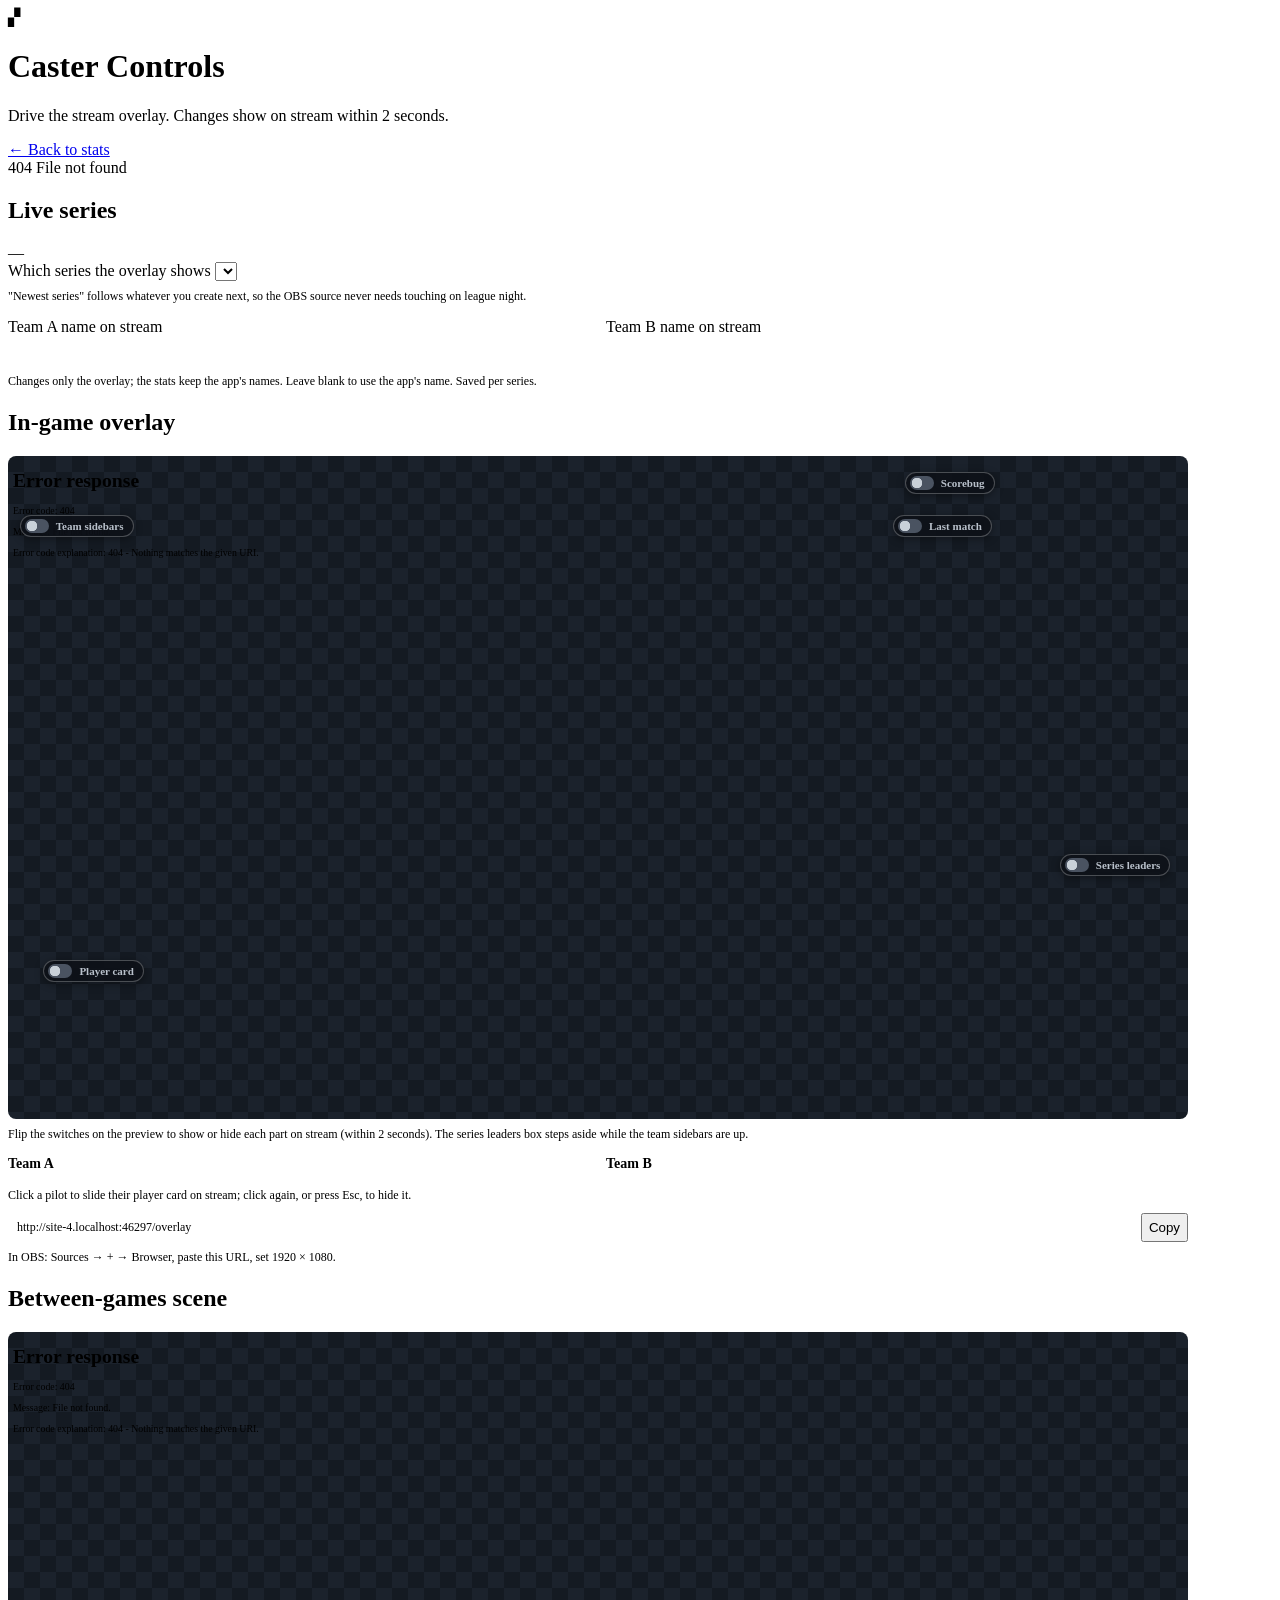
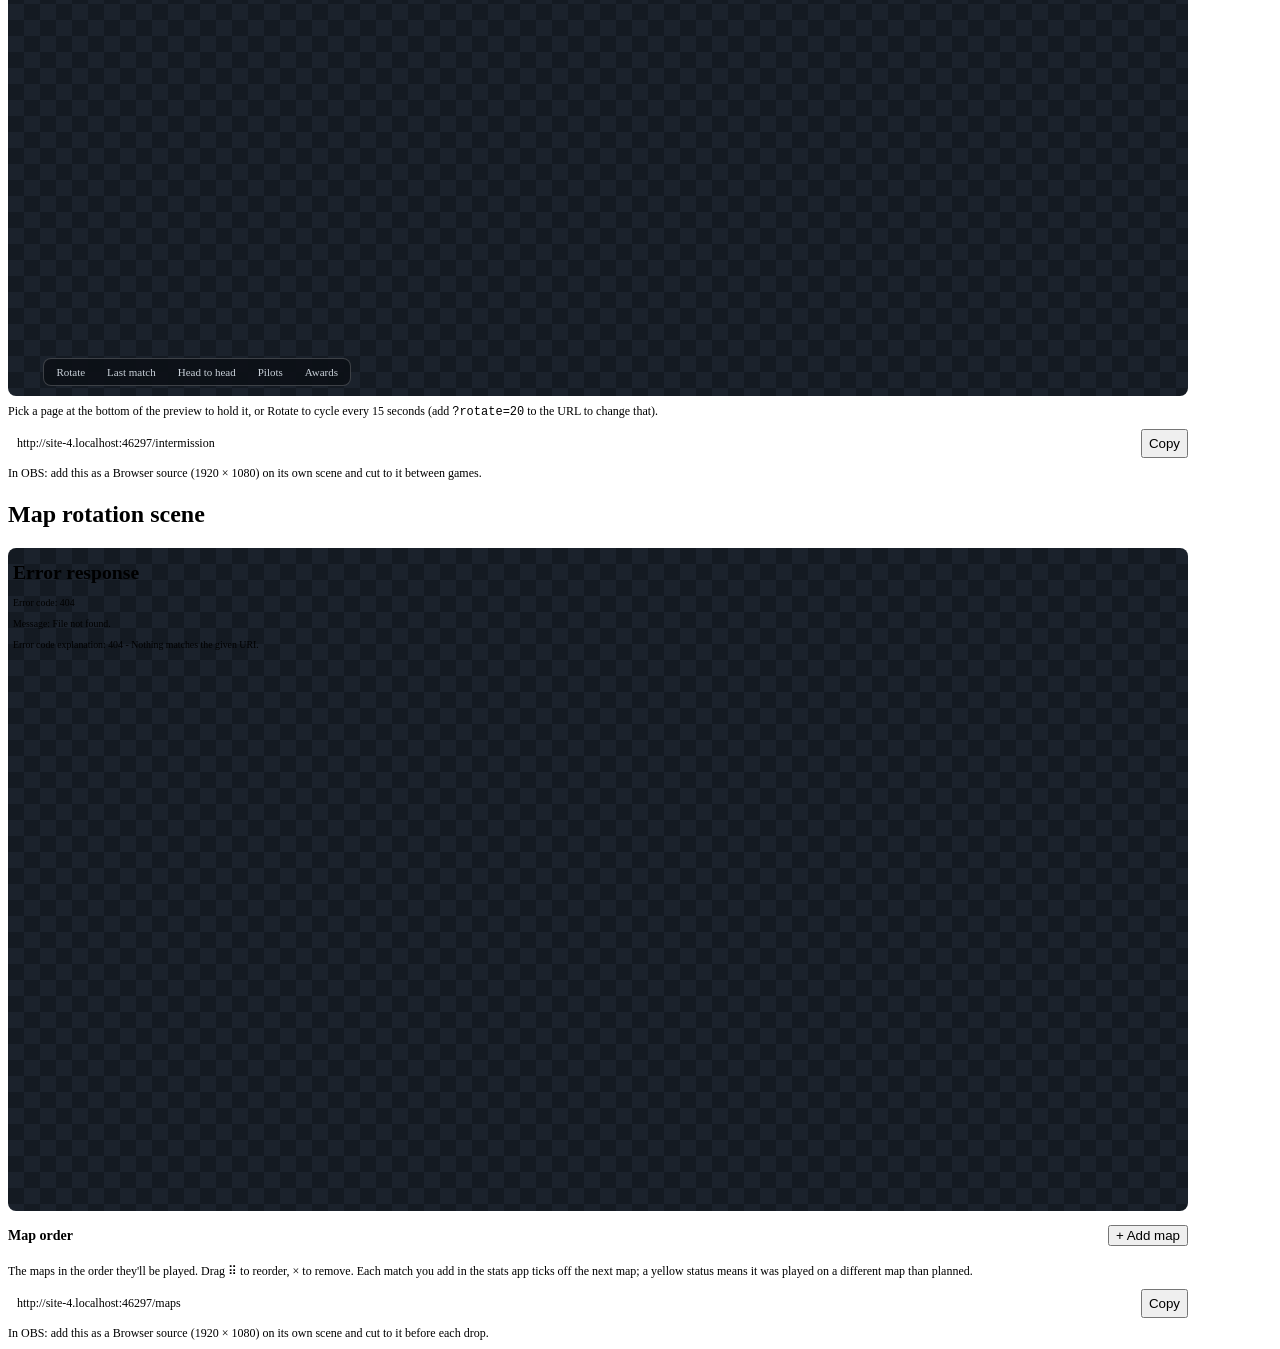
==== web/caster.html @ f067aa06 "Map rotation as its own OBS scene (/maps) with a third caster preview The map order moves off the be" ====
<!doctype html>
<html lang="en">
<head>
  <meta charset="utf-8">
  <meta name="viewport" content="width=device-width, initial-scale=1">
  <title>Caster Controls · MWO Match Stats</title>
  <link rel="stylesheet" href="/static/style.css">
  <style>
    .caster main { max-width: 1180px; }
    .cast-grid { display: grid; grid-template-columns: 1fr 1fr; gap: 16px; }
    .spot-team h3 { margin: 0 0 8px; font-size: 14px; }
    .spot-team[data-team="A"] h3 { color: var(--team-a); }
    .spot-team[data-team="B"] h3 { color: var(--team-b); }
    .spot-list { display: flex; flex-wrap: wrap; gap: 6px; }
    .spot-btn.active { outline: 2px solid var(--text); background: var(--panel); }
    .spot-team[data-team="A"] .spot-btn.active { outline-color: var(--team-a); }
    .spot-team[data-team="B"] .spot-btn.active { outline-color: var(--team-b); }
    .url-box { display: flex; gap: 8px; margin-top: 10px; }
    .url-box input { flex: 1; font-family: var(--mono); font-size: 12px; padding: 7px 9px; }
    /* Switches that sit on the scene previews, next to the part they control. */
    .ps {
      position: absolute; z-index: 2; display: inline-flex; align-items: center; gap: 7px;
      font: inherit; font-size: 11px; font-weight: 600; color: #fff; cursor: pointer; white-space: nowrap;
      padding: 3px 9px 3px 4px; border-radius: 999px; border: 1px solid rgba(255,255,255,.25);
      background: rgba(13,17,23,.88); box-shadow: 0 2px 8px rgba(0,0,0,.4);
    }
    .ps::before {
      content: ""; width: 24px; height: 14px; border-radius: 999px; flex: none;
      background: #4a5361 radial-gradient(circle at 7px 7px, #c9d1d9 5px, transparent 5.5px);
      transition: background .15s;
    }
    .ps.on { border-color: var(--ok); }
    .ps.on::before { background: var(--ok) radial-gradient(circle at 17px 7px, #fff 5px, transparent 5.5px); }
    .ps:not(.on) { color: #b9c1cb; }
    .ps-pages {
      position: absolute; z-index: 2; left: 3%; bottom: 1.5%; display: flex; gap: 4px;
      padding: 3px; border-radius: 8px; background: rgba(13,17,23,.92); border: 1px solid rgba(255,255,255,.2);
    }
    .ps-page { font: inherit; font-size: 11px; color: #c9d1d9; background: none; border: 0; border-radius: 5px; padding: 4px 9px; cursor: pointer; }
    .ps-page:hover { background: rgba(255,255,255,.08); }
    .ps-page.active { background: var(--team-a); color: #1a1205; font-weight: 700; }
    .panel-subhead { display: flex; align-items: center; justify-content: space-between; margin: 18px 0 10px; }
    .panel-subhead h3 { margin: 0; font-size: 14px; }
    .preview {
      position: relative; width: 100%; aspect-ratio: 16 / 9; overflow: hidden; border-radius: 8px;
      border: 1px solid var(--border);
      background: repeating-conic-gradient(#1b222c 0 25%, #141a22 0 50%) 0 0 / 32px 32px;
    }
    .preview iframe { position: absolute; top: 0; left: 0; width: 1920px; height: 1080px; border: 0; transform-origin: 0 0; }
    .name-input { width: 100%; box-sizing: border-box; padding: 7px 9px; }
    .name-input, .url-box input {
      font: inherit; font-size: 13px; color: var(--text);
      background: var(--panel-2); border: 1px solid var(--border); border-radius: 6px;
    }
    .url-box input { font-family: var(--mono); font-size: 12px; }
    .map-list { list-style: none; margin: 0 0 4px; padding: 0; display: grid; gap: 6px; }
    .map-row {
      display: grid; grid-template-columns: 28px 30px 1fr 160px 230px 36px; align-items: center; gap: 10px;
      padding: 6px 8px; background: var(--panel-2); border: 1px solid var(--border); border-radius: 6px;
    }
    .map-row.dragging { opacity: .4; }
    .map-row.drop-before { box-shadow: 0 -3px 0 var(--team-a); }
    .map-row.drop-after { box-shadow: 0 3px 0 var(--team-a); }
    .map-row .grip { cursor: grab; color: var(--muted); font-size: 18px; text-align: center; user-select: none; }
    .map-row .idx { color: var(--muted); font-family: var(--mono); font-size: 12px; text-align: right; }
    .map-row input, .map-row select {
      font: inherit; font-size: 13px; color: var(--text); background: var(--panel);
      border: 1px solid var(--border); border-radius: 6px; padding: 6px 8px; width: 100%; min-width: 0; box-sizing: border-box;
    }
    .map-row .status { font-size: 12px; color: var(--muted); }
    .map-row .status.done { color: var(--ok); }
    .map-row .status.off { color: var(--warn); }
    .map-row .status.next { color: var(--text); font-weight: 600; }
    .map-row .remove { background: none; border: 0; color: var(--muted); font-size: 18px; cursor: pointer; border-radius: 6px; }
    .map-row .remove:hover { color: var(--danger); background: rgba(248,81,73,.12); }
    .map-empty { color: var(--muted); font-size: 13px; padding: 6px 0; }
    .hint { font-size: 12px; color: var(--muted); margin: 8px 0 0; }
    @media (max-width: 800px) { .cast-grid { grid-template-columns: 1fr; } }
  </style>
</head>
<body class="caster">

<div class="app-header">
  <header class="topbar">
    <div class="brand">
      <span class="brand-mark">▞</span>
      <div>
        <h1>Caster Controls</h1>
        <p class="sub">Drive the stream overlay. Changes show on stream within 2 seconds.</p>
      </div>
    </div>
    <div class="topbar-right">
      <a class="btn btn-ghost" href="/">← Back to stats</a>
    </div>
  </header>
</div>

<div id="banner" class="banner" hidden></div>

<main>
  <section class="panel">
    <div class="panel-head"><h2>Live series</h2><span id="live-pill" class="pill">—</span></div>
    <div class="panel-body">
      <label class="field-label" for="series-select">Which series the overlay shows</label>
      <select id="series-select"></select>
      <p class="hint">"Newest series" follows whatever you create next, so the OBS source never needs touching on league night.</p>
      <div class="cast-grid" style="margin-top:14px">
        <div><label class="field-label" for="name-a">Team A name on stream</label><input id="name-a" class="name-input" data-team="A"></div>
        <div><label class="field-label" for="name-b">Team B name on stream</label><input id="name-b" class="name-input" data-team="B"></div>
      </div>
      <p class="hint">Changes only the overlay; the stats keep the app's names. Leave blank to use the app's name. Saved per series.</p>
    </div>
  </section>

  <section class="panel">
    <div class="panel-head"><h2>In-game overlay</h2></div>
    <div class="panel-body">
      <div class="preview" id="preview">
        <iframe id="preview-frame" title="Overlay preview"></iframe>
        <button class="ps" data-el="score" style="left:76%;top:2.5%">Scorebug</button>
        <button class="ps" data-el="last" style="left:75%;top:9%">Last match</button>
        <button class="ps" data-el="sidebars" style="left:1%;top:9%">Team sidebars</button>
        <button class="ps" data-el="leaders" style="right:1.5%;top:60%">Series leaders</button>
        <button class="ps" id="ps-spot" style="left:3%;top:76%">Player card</button>
      </div>
      <p class="hint">Flip the switches on the preview to show or hide each part on stream (within 2 seconds). The series leaders box steps aside while the team sidebars are up.</p>

      <div class="cast-grid" style="margin-top:14px">
        <div class="spot-team" data-team="A"><h3 id="spot-name-a">Team A</h3><div class="spot-list" id="spot-list-a"></div></div>
        <div class="spot-team" data-team="B"><h3 id="spot-name-b">Team B</h3><div class="spot-list" id="spot-list-b"></div></div>
      </div>
      <p class="hint">Click a pilot to slide their player card on stream; click again, or press Esc, to hide it.</p>

      <div class="url-box">
        <input id="overlay-url" readonly>
        <button id="copy-url" class="btn btn-primary">Copy</button>
      </div>
      <p class="hint">In OBS: Sources → + → Browser, paste this URL, set 1920 × 1080.</p>
    </div>
  </section>

  <section class="panel">
    <div class="panel-head"><h2>Between-games scene</h2></div>
    <div class="panel-body">
      <div class="preview" id="inter-preview">
        <iframe id="inter-frame" title="Between-games preview"></iframe>
        <div class="ps-pages" id="page-btns">
          <button class="ps-page" data-page="">Rotate</button>
          <button class="ps-page" data-page="recap">Last match</button>
          <button class="ps-page" data-page="teams">Head to head</button>
          <button class="ps-page" data-page="players">Pilots</button>
          <button class="ps-page" data-page="awards">Awards</button>
        </div>
      </div>
      <p class="hint">Pick a page at the bottom of the preview to hold it, or Rotate to cycle every 15 seconds (add <code>?rotate=20</code> to the URL to change that).</p>

      <div class="url-box">
        <input id="inter-url" readonly>
        <button id="copy-inter" class="btn btn-primary">Copy</button>
      </div>
      <p class="hint">In OBS: add this as a Browser source (1920 × 1080) on its own scene and cut to it between games.</p>
    </div>
  </section>

  <section class="panel">
    <div class="panel-head"><h2>Map rotation scene</h2></div>
    <div class="panel-body">
      <div class="preview" id="maps-preview">
        <iframe id="maps-frame" title="Map rotation preview"></iframe>
      </div>
      <div class="panel-subhead" style="margin-top:14px">
        <h3>Map order</h3>
        <button id="add-map" class="btn">+ Add map</button>
      </div>
      <ol class="map-list" id="map-list"></ol>
      <datalist id="map-choices"></datalist>
      <p class="hint">The maps in the order they'll be played. Drag ⠿ to reorder, × to remove. Each match you add in the stats app ticks off the next map; a yellow status means it was played on a different map than planned.</p>

      <div class="url-box">
        <input id="maps-url" readonly>
        <button id="copy-maps" class="btn btn-primary">Copy</button>
      </div>
      <p class="hint">In OBS: add this as a Browser source (1920 × 1080) on its own scene and cut to it before each drop.</p>
    </div>
  </section>
</main>

<script>
(function () {
  'use strict';

  const $ = (id) => document.getElementById(id);
  let snap = null;

  async function api(path, options = {}) {
    const response = await fetch(path, { headers: { 'Content-Type': 'application/json' }, ...options });
    const body = await response.json().catch(() => ({}));
    if (!response.ok) throw new Error(body.detail || `${response.status} ${response.statusText}`);
    return body;
  }

  function banner(message) {
    const node = $('banner');
    node.hidden = !message;
    node.className = 'banner error';
    node.textContent = message || '';
  }

  async function update(changes) {
    try {
      snap = await api('/api/overlay', { method: 'PUT', body: JSON.stringify(changes) });
      banner('');
      render();
    } catch (err) { banner(err.message); }
  }

  /* ---------------------------------------------------------- map order */

  // `plan` is the caster's working copy; it only syncs from the server when the
  // list isn't being edited, so a poll never clobbers a half-typed map name.
  let plan = [];
  let planSeries = null;
  let saveTimer = null;
  let dragFrom = null;

  function planEditing() {
    return dragFrom !== null || saveTimer !== null || $('map-list').contains(document.activeElement);
  }

  function savePlan(delay = 0) {
    clearTimeout(saveTimer);
    saveTimer = setTimeout(async () => {
      saveTimer = null;
      await update({ map_plan: plan.filter((p) => p.map.trim()) });
    }, delay);
  }

  function syncPlanFromServer() {
    if (!snap || !snap.series) { plan = []; planSeries = null; renderPlan(); return; }
    const server = (snap.map_plan || []).map((p) => ({ map: p.map, mode: p.mode || '' }));
    const blanks = plan.filter((p) => !p.map.trim()).length;
    const local = plan.filter((p) => p.map.trim());
    if (planSeries !== snap.series.id || JSON.stringify(server) !== JSON.stringify(local)) {
      plan = server.concat(planSeries === snap.series.id ? Array.from({ length: blanks }, () => ({ map: '', mode: '' })) : []);
      planSeries = snap.series.id;
    }
    renderPlan();
  }

  function statusFor(index) {
    const slot = (snap && snap.map_plan || [])[index];
    if (!slot) return { cls: '', text: '' };
    if (slot.status === 'done') {
      const norm = (v) => (v || '').toLowerCase().replace(/[^a-z0-9]/g, '');
      const off = slot.played_map && norm(slot.played_map) !== norm(slot.map);
      return {
        cls: off ? 'off' : 'done',
        text: `${slot.winner_name ? `✓ ${slot.winner_name}` : '✓ Played'}${off ? ` · played ${slot.played_map}` : ''}`,
      };
    }
    if (slot.status === 'next') return { cls: 'next', text: 'Up next' };
    return { cls: '', text: '' };
  }

  function renderPlan() {
    const list = $('map-list');
    $('add-map').disabled = !(snap && snap.series);
    $('map-choices').replaceChildren(...((snap && snap.map_choices) || []).map((m) => new Option(m)));
    if (!plan.length) {
      list.replaceChildren(Object.assign(document.createElement('li'), {
        className: 'map-empty', textContent: snap && snap.series ? 'No maps yet. Add the first one.' : 'No series yet.',
      }));
      return;
    }
    list.replaceChildren(...plan.map((slot, index) => {
      const row = document.createElement('li');
      row.className = 'map-row';
      row.draggable = true;
      row.dataset.index = index;

      const grip = Object.assign(document.createElement('span'), { className: 'grip', textContent: '⠿', title: 'Drag to reorder' });
      const idx = Object.assign(document.createElement('span'), { className: 'idx', textContent: index + 1 });

      const map = Object.assign(document.createElement('input'), { value: slot.map, placeholder: 'Pick or type a map' });
      map.setAttribute('list', 'map-choices');
      map.oninput = () => { slot.map = map.value; savePlan(600); };
      map.onchange = () => savePlan(0);

      const mode = document.createElement('select');
      mode.append(new Option('Any mode', ''), ...((snap && snap.mode_choices) || []).map((m) => new Option(m, m)));
      mode.value = slot.mode || '';
      mode.onchange = () => { slot.mode = mode.value; savePlan(0); };

      const st = statusFor(index);
      const status = Object.assign(document.createElement('span'), { className: `status ${st.cls}`, textContent: st.text });

      const remove = Object.assign(document.createElement('button'), { className: 'remove', textContent: '×', title: 'Remove' });
      remove.onclick = () => { plan.splice(index, 1); renderPlan(); savePlan(0); };

      for (const el of [map, mode, remove]) {
        // Typing or clicking in a control shouldn't start a row drag.
        el.onmousedown = () => { row.draggable = false; };
        el.onblur = () => { row.draggable = true; };
      }
      map.onkeydown = (e) => { if (e.key === 'Enter') map.blur(); e.stopPropagation(); };

      row.ondragstart = (e) => { dragFrom = index; row.classList.add('dragging'); e.dataTransfer.effectAllowed = 'move'; };
      row.ondragend = () => { dragFrom = null; renderPlan(); };
      row.ondragover = (e) => {
        if (dragFrom === null) return;
        e.preventDefault();
        const after = e.offsetY > row.clientHeight / 2;
        row.classList.toggle('drop-before', !after);
        row.classList.toggle('drop-after', after);
      };
      row.ondragleave = () => row.classList.remove('drop-before', 'drop-after');
      row.ondrop = (e) => {
        e.preventDefault();
        if (dragFrom === null) return;
        let to = index + (e.offsetY > row.clientHeight / 2 ? 1 : 0);
        const [moved] = plan.splice(dragFrom, 1);
        if (dragFrom < to) to -= 1;
        plan.splice(to, 0, moved);
        dragFrom = null;
        renderPlan();
        savePlan(0);
      };

      row.append(grip, idx, map, mode, status, remove);
      return row;
    }));
  }

  $('add-map').onclick = () => {
    plan.push({ map: '', mode: '' });
    renderPlan();
    const inputs = $('map-list').querySelectorAll('input');
    inputs[inputs.length - 1].focus();
  };

  async function loadSeries() {
    const { series } = await api('/api/series');
    const select = $('series-select');
    const options = [new Option('Newest series (auto)', '')];
    for (const s of series.slice().sort((a, b) => b.id - a.id)) {
      options.push(new Option(`${s.name} (${s.match_count} matches)`, String(s.id)));
    }
    select.replaceChildren(...options);
  }

  function isOn(el) {
    return el === 'sidebars' ? Boolean(snap.state.sidebars) : snap.state.elements[el] !== false;
  }

  function render() {
    if (!snap) return;
    if (!planEditing()) syncPlanFromServer();
    $('series-select').value = snap.state.series_id === null ? '' : String(snap.state.series_id);
    for (const btn of document.querySelectorAll('#page-btns .ps-page')) {
      btn.classList.toggle('active', (btn.dataset.page || null) === (snap.state.intermission_page || null));
    }
    for (const chip of document.querySelectorAll('.ps[data-el]')) {
      chip.classList.toggle('on', isOn(chip.dataset.el));
    }
    const spot = $('ps-spot');
    spot.classList.toggle('on', Boolean(snap.state.spotlight));
    spot.textContent = snap.state.spotlight ? `Player card: ${snap.state.spotlight}` : 'Player card: pick a pilot below';
    $('live-pill').textContent = snap.series
      ? `${snap.series.name} · ${snap.teams.A.wins}–${snap.teams.B.wins}` : 'No series yet';

    for (const team of ['A', 'B']) {
      const input = $(`name-${team.toLowerCase()}`);
      input.disabled = !snap.teams;
      if (snap.teams && document.activeElement !== input) {
        input.placeholder = snap.teams[team].app_name;
        input.value = snap.teams[team].overlay_name || '';
      }
      const list = $(`spot-list-${team.toLowerCase()}`);
      $(`spot-name-${team.toLowerCase()}`).textContent = snap.teams ? snap.teams[team].name : `Team ${team}`;
      const names = snap.rosters ? snap.rosters[team] : [];
      list.replaceChildren(...names.map((name) => {
        const btn = document.createElement('button');
        btn.className = `btn spot-btn${snap.state.spotlight === name ? ' active' : ''}`;
        btn.textContent = name;
        btn.onclick = () => update({ spotlight: snap.state.spotlight === name ? null : name });
        return btn;
      }));
      if (!names.length) list.textContent = 'No players yet.';
    }
  }

  // The previews load with a fresh query string so the browser never shows a cached copy of an older page.
  const FRESH = `?v=${Date.now()}`;

  function refreshUrl() {
    const url = `${location.origin}/overlay`;
    $('overlay-url').value = url;
    if (!$('preview-frame').src) $('preview-frame').src = url + FRESH;
  }

  function fitPreview() {
    for (const [box, frame] of [['preview', 'preview-frame'], ['inter-preview', 'inter-frame'], ['maps-preview', 'maps-frame']]) {
      $(frame).style.transform = `scale(${$(box).clientWidth / 1920})`;
    }
  }

  $('series-select').onchange = (e) => update({ series_id: e.target.value ? Number(e.target.value) : null });
  for (const input of document.querySelectorAll('.name-input')) {
    input.onchange = () => update({ team_names: { [input.dataset.team]: input.value } });
    input.onkeydown = (e) => { if (e.key === 'Enter') input.blur(); e.stopPropagation(); };
  }
  for (const chip of document.querySelectorAll('.ps[data-el]')) {
    chip.onclick = () => {
      if (!snap) return;
      const el = chip.dataset.el, next = !isOn(el);
      update(el === 'sidebars' ? { sidebars: next } : { elements: { [el]: next } });
    };
  }
  $('ps-spot').onclick = () => {
    if (snap && snap.state.spotlight) update({ spotlight: null });
    else $('spot-list-a').scrollIntoView({ behavior: 'smooth', block: 'center' });
  };
  document.addEventListener('keydown', (e) => { if (e.key === 'Escape') update({ spotlight: null }); });
  function copyButton(buttonId, inputId) {
    $(buttonId).onclick = async () => {
      try { await navigator.clipboard.writeText($(inputId).value); $(buttonId).textContent = 'Copied'; }
      catch (_) { $(inputId).select(); }
      setTimeout(() => { $(buttonId).textContent = 'Copy'; }, 1500);
    };
  }
  copyButton('copy-url', 'overlay-url');
  copyButton('copy-inter', 'inter-url');
  copyButton('copy-maps', 'maps-url');
  for (const btn of document.querySelectorAll('#page-btns .ps-page')) {
    btn.onclick = () => update({ intermission_page: btn.dataset.page || null });
  }
  window.addEventListener('resize', fitPreview);

  async function poll() {
    try { snap = await api('/api/overlay'); render(); } catch (_) { /* transient */ }
  }

  (async function boot() {
    try { await loadSeries(); } catch (err) { banner(err.message); }
    refreshUrl();
    $('inter-url').value = `${location.origin}/intermission`;
    $('inter-frame').src = `/intermission${FRESH}`;
    $('maps-url').value = `${location.origin}/maps`;
    $('maps-frame').src = `/maps${FRESH}`;
    fitPreview();
    await poll();
    // Rosters and the score move as matches are added in the main app.
    setInterval(poll, 4000);
    setInterval(() => loadSeries().then(render).catch(() => {}), 15000);
  })();
})();
</script>
</body>
</html>
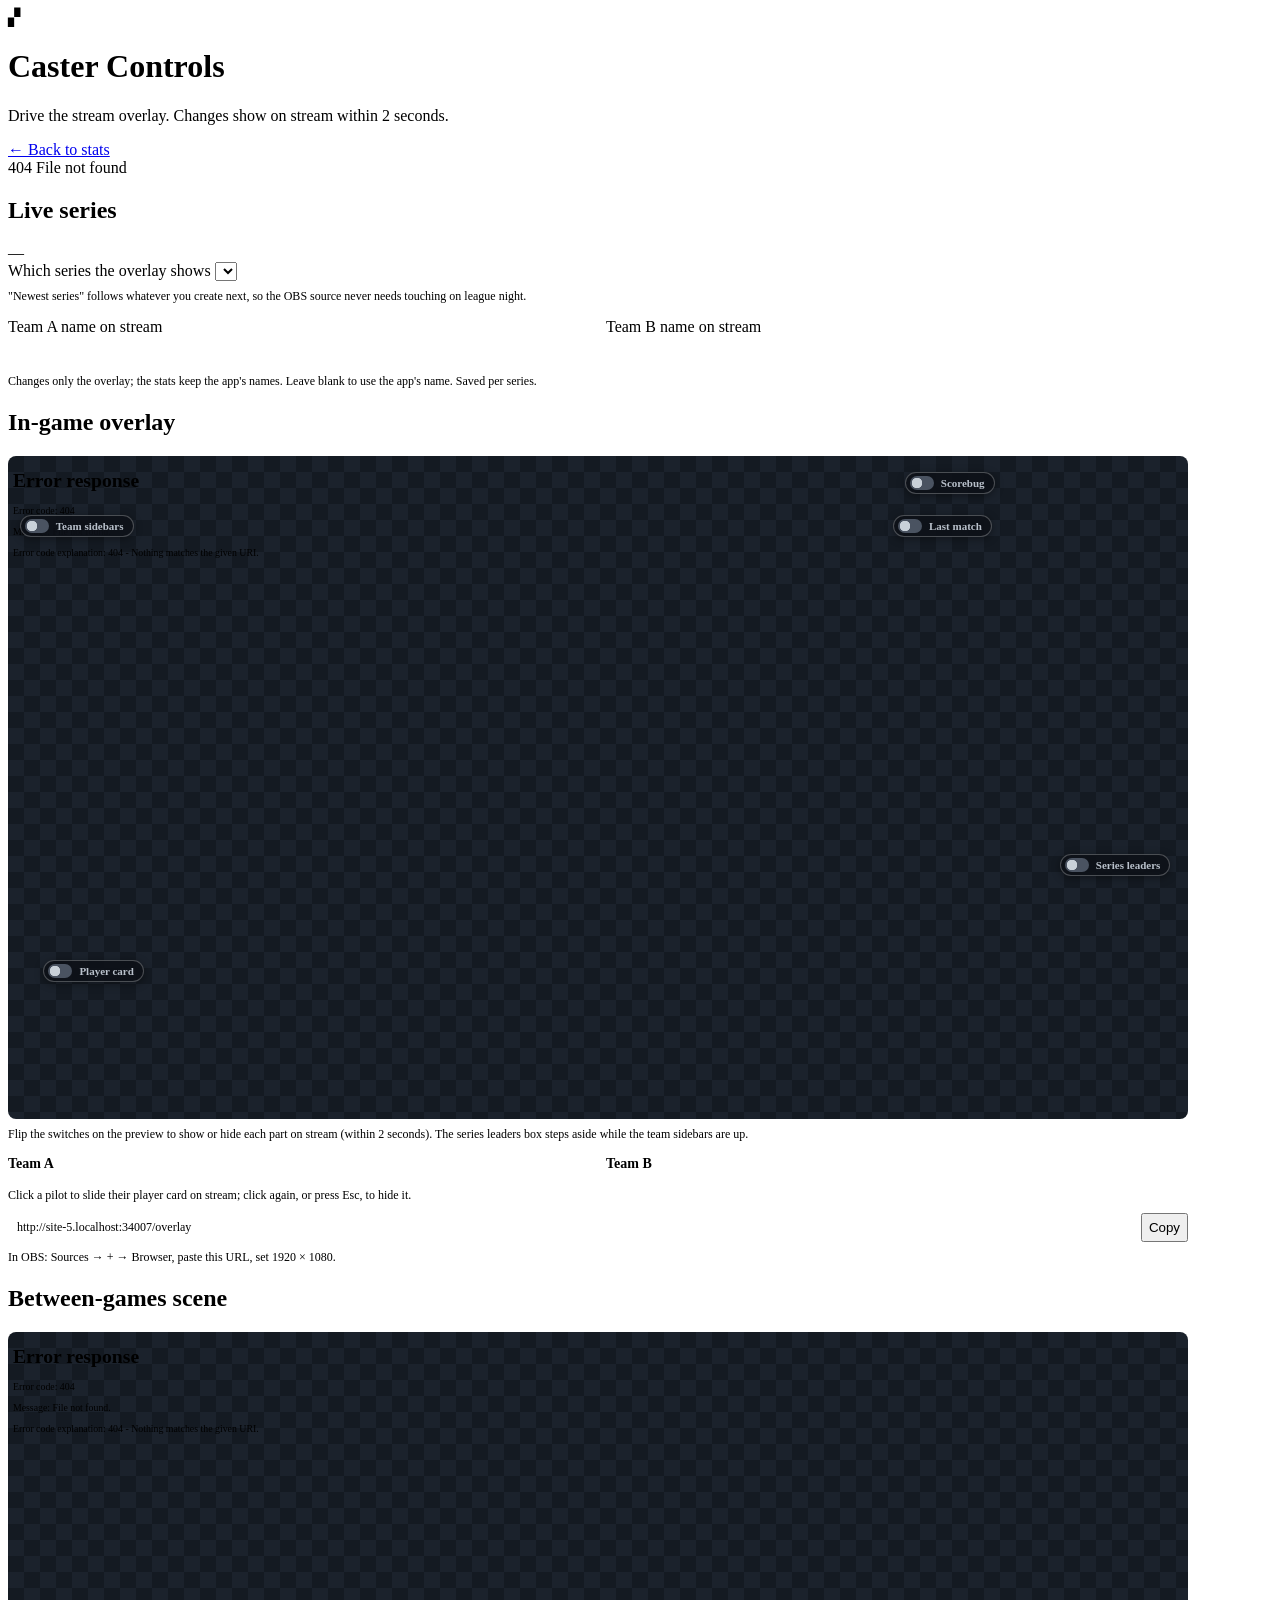
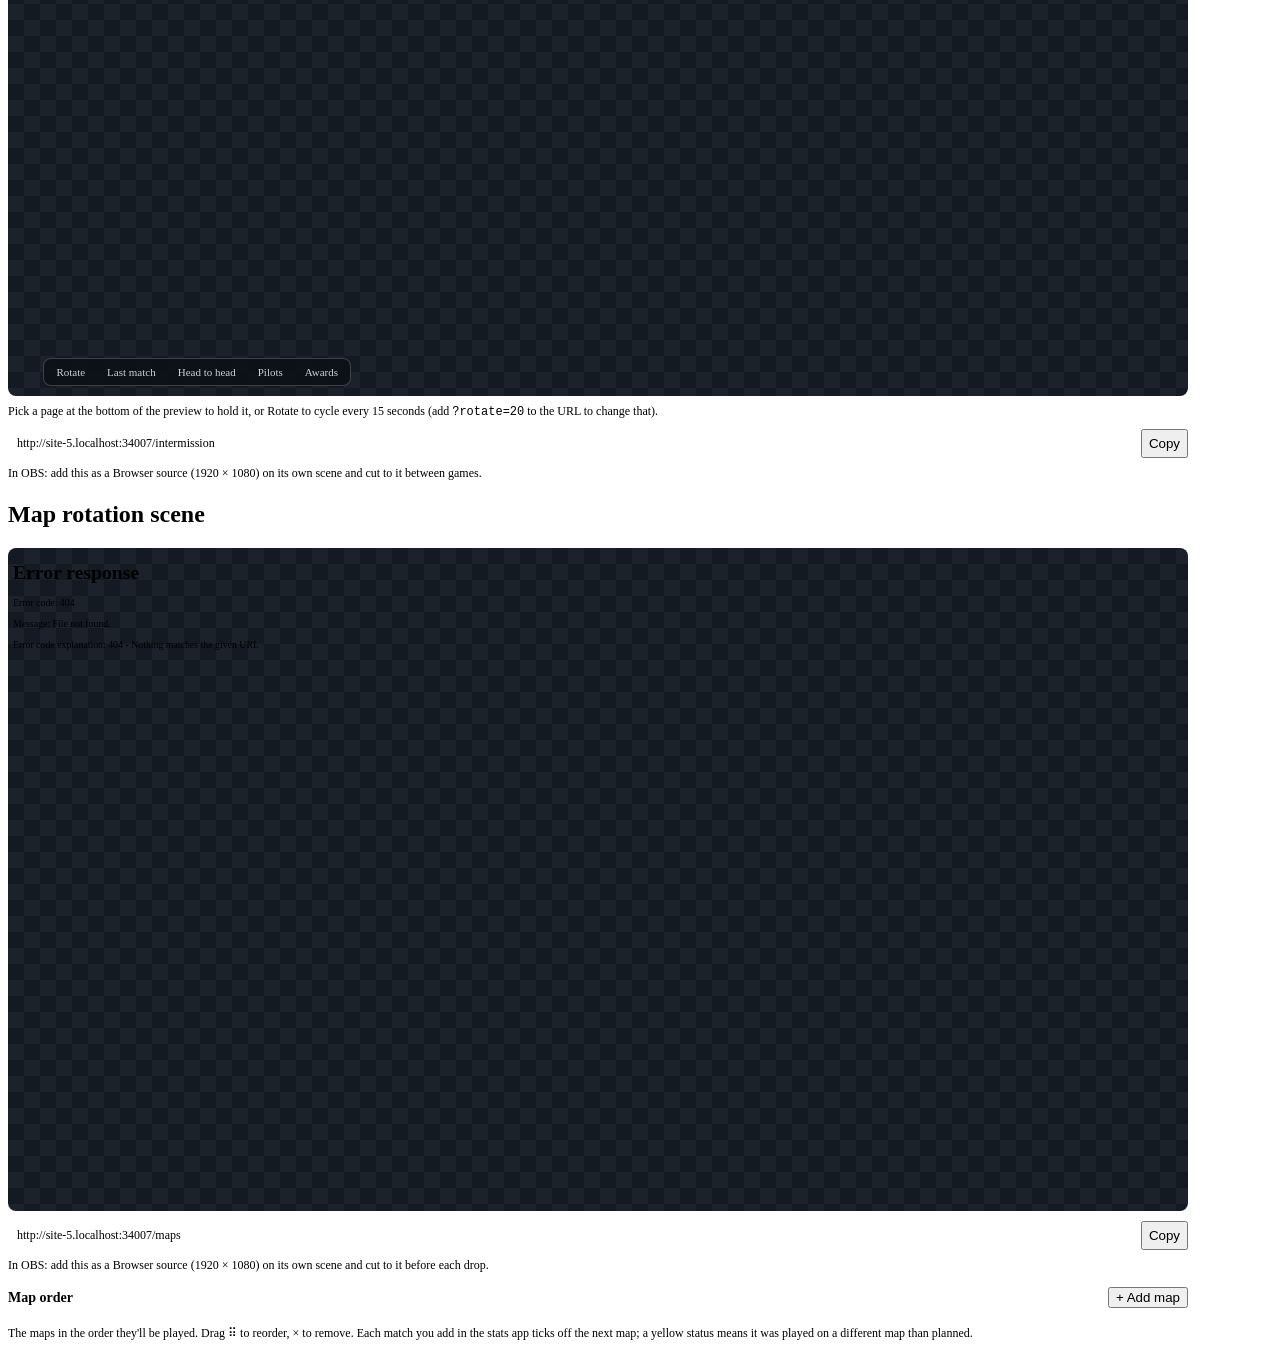
==== commit 533fa3a2: "Caster: map rotation URL directly under its preview Co-Authored-By: Claude Opus 5.5 (1M context) <no" ====
--- a/web/caster.html
+++ b/web/caster.html
@@ -168,6 +168,11 @@
       <div class="preview" id="maps-preview">
         <iframe id="maps-frame" title="Map rotation preview"></iframe>
       </div>
+      <div class="url-box">
+        <input id="maps-url" readonly>
+        <button id="copy-maps" class="btn btn-primary">Copy</button>
+      </div>
+      <p class="hint">In OBS: add this as a Browser source (1920 × 1080) on its own scene and cut to it before each drop.</p>
       <div class="panel-subhead" style="margin-top:14px">
         <h3>Map order</h3>
         <button id="add-map" class="btn">+ Add map</button>
@@ -175,12 +180,6 @@
       <ol class="map-list" id="map-list"></ol>
       <datalist id="map-choices"></datalist>
       <p class="hint">The maps in the order they'll be played. Drag ⠿ to reorder, × to remove. Each match you add in the stats app ticks off the next map; a yellow status means it was played on a different map than planned.</p>
-
-      <div class="url-box">
-        <input id="maps-url" readonly>
-        <button id="copy-maps" class="btn btn-primary">Copy</button>
-      </div>
-      <p class="hint">In OBS: add this as a Browser source (1920 × 1080) on its own scene and cut to it before each drop.</p>
     </div>
   </section>
 </main>
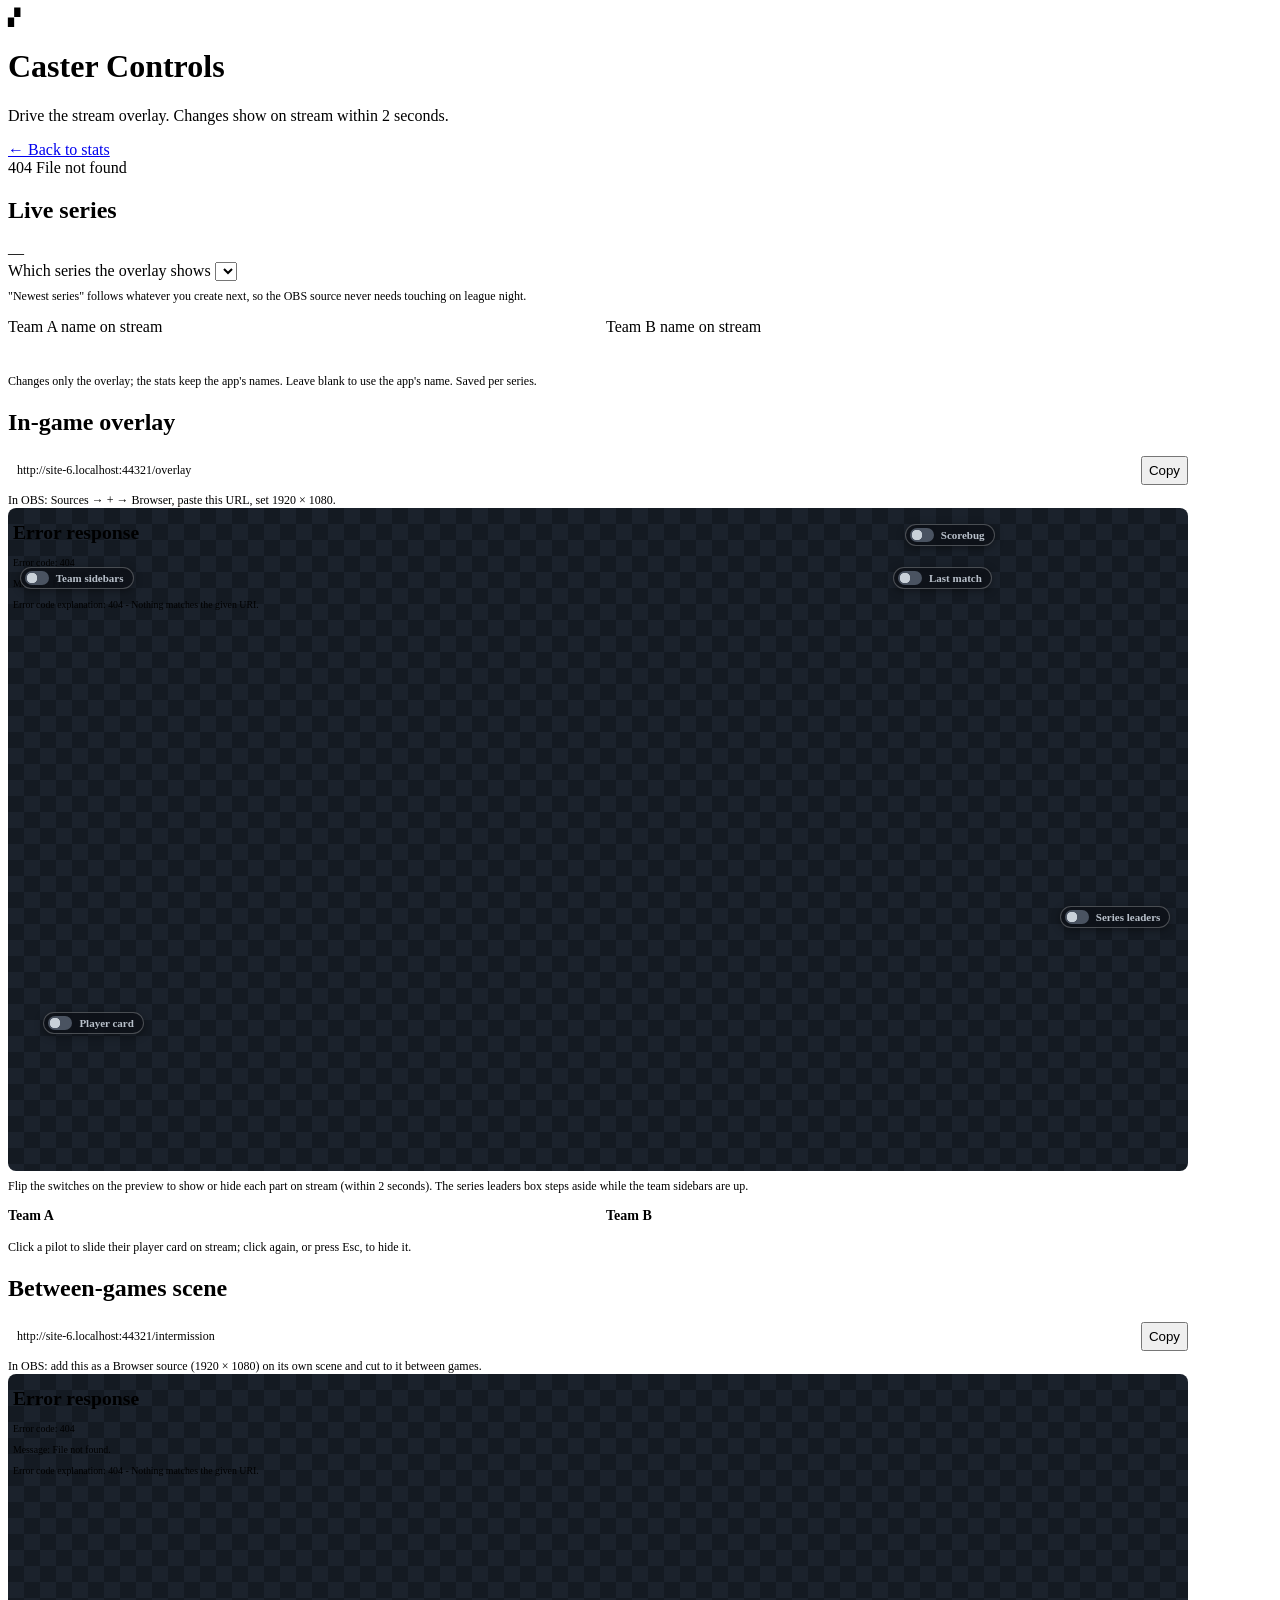
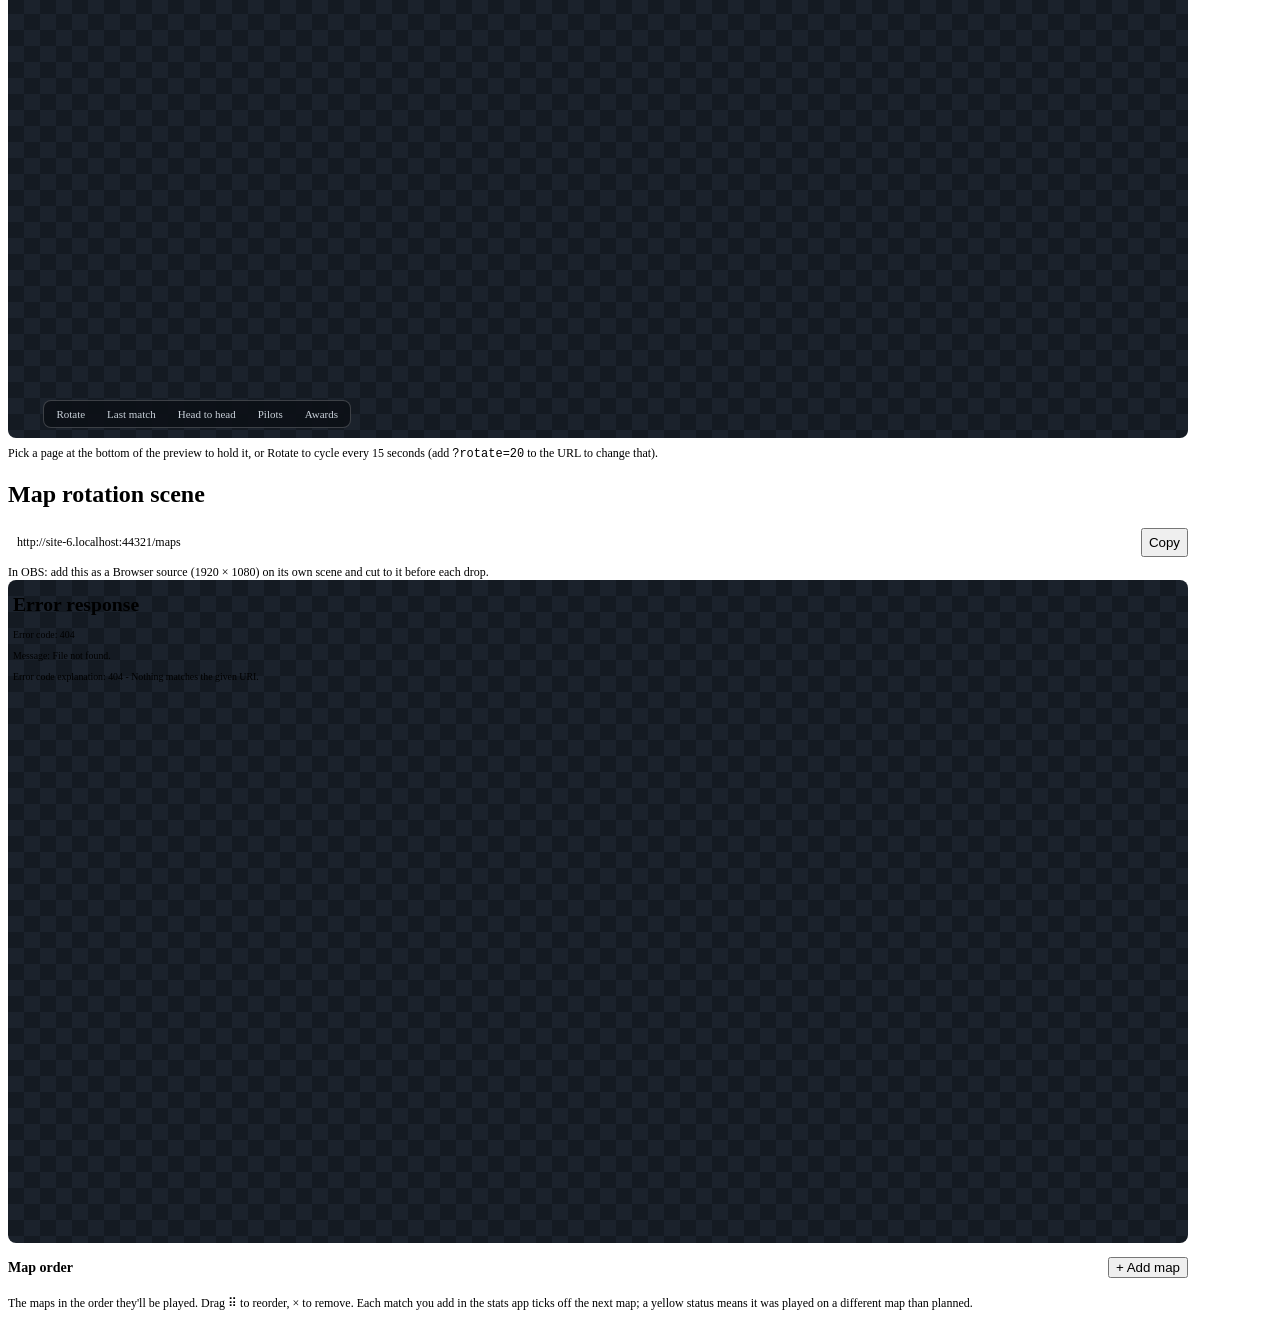
==== commit 91f9fb68: "Caster: each scene's URL under its header, above the preview Co-Authored-By: Claude Opus 5.5 (1M con" ====
--- a/web/caster.html
+++ b/web/caster.html
@@ -16,6 +16,8 @@
     .spot-team[data-team="A"] .spot-btn.active { outline-color: var(--team-a); }
     .spot-team[data-team="B"] .spot-btn.active { outline-color: var(--team-b); }
     .url-box { display: flex; gap: 8px; margin-top: 10px; }
+    .url-box.top { margin-top: 0; }
+    .obs-hint { margin: 6px 0 12px; }
     .url-box input { flex: 1; font-family: var(--mono); font-size: 12px; padding: 7px 9px; }
     /* Switches that sit on the scene previews, next to the part they control. */
     .ps {
@@ -115,6 +117,11 @@
   <section class="panel">
     <div class="panel-head"><h2>In-game overlay</h2></div>
     <div class="panel-body">
+      <div class="url-box top">
+        <input id="overlay-url" readonly>
+        <button id="copy-url" class="btn btn-primary">Copy</button>
+      </div>
+      <p class="hint obs-hint">In OBS: Sources → + → Browser, paste this URL, set 1920 × 1080.</p>
       <div class="preview" id="preview">
         <iframe id="preview-frame" title="Overlay preview"></iframe>
         <button class="ps" data-el="score" style="left:76%;top:2.5%">Scorebug</button>
@@ -131,17 +138,17 @@
       </div>
       <p class="hint">Click a pilot to slide their player card on stream; click again, or press Esc, to hide it.</p>
 
-      <div class="url-box">
-        <input id="overlay-url" readonly>
-        <button id="copy-url" class="btn btn-primary">Copy</button>
-      </div>
-      <p class="hint">In OBS: Sources → + → Browser, paste this URL, set 1920 × 1080.</p>
     </div>
   </section>
 
   <section class="panel">
     <div class="panel-head"><h2>Between-games scene</h2></div>
     <div class="panel-body">
+      <div class="url-box top">
+        <input id="inter-url" readonly>
+        <button id="copy-inter" class="btn btn-primary">Copy</button>
+      </div>
+      <p class="hint obs-hint">In OBS: add this as a Browser source (1920 × 1080) on its own scene and cut to it between games.</p>
       <div class="preview" id="inter-preview">
         <iframe id="inter-frame" title="Between-games preview"></iframe>
         <div class="ps-pages" id="page-btns">
@@ -154,25 +161,20 @@
       </div>
       <p class="hint">Pick a page at the bottom of the preview to hold it, or Rotate to cycle every 15 seconds (add <code>?rotate=20</code> to the URL to change that).</p>
 
-      <div class="url-box">
-        <input id="inter-url" readonly>
-        <button id="copy-inter" class="btn btn-primary">Copy</button>
-      </div>
-      <p class="hint">In OBS: add this as a Browser source (1920 × 1080) on its own scene and cut to it between games.</p>
     </div>
   </section>
 
   <section class="panel">
     <div class="panel-head"><h2>Map rotation scene</h2></div>
     <div class="panel-body">
+      <div class="url-box top">
+        <input id="maps-url" readonly>
+        <button id="copy-maps" class="btn btn-primary">Copy</button>
+      </div>
+      <p class="hint obs-hint">In OBS: add this as a Browser source (1920 × 1080) on its own scene and cut to it before each drop.</p>
       <div class="preview" id="maps-preview">
         <iframe id="maps-frame" title="Map rotation preview"></iframe>
       </div>
-      <div class="url-box">
-        <input id="maps-url" readonly>
-        <button id="copy-maps" class="btn btn-primary">Copy</button>
-      </div>
-      <p class="hint">In OBS: add this as a Browser source (1920 × 1080) on its own scene and cut to it before each drop.</p>
       <div class="panel-subhead" style="margin-top:14px">
         <h3>Map order</h3>
         <button id="add-map" class="btn">+ Add map</button>
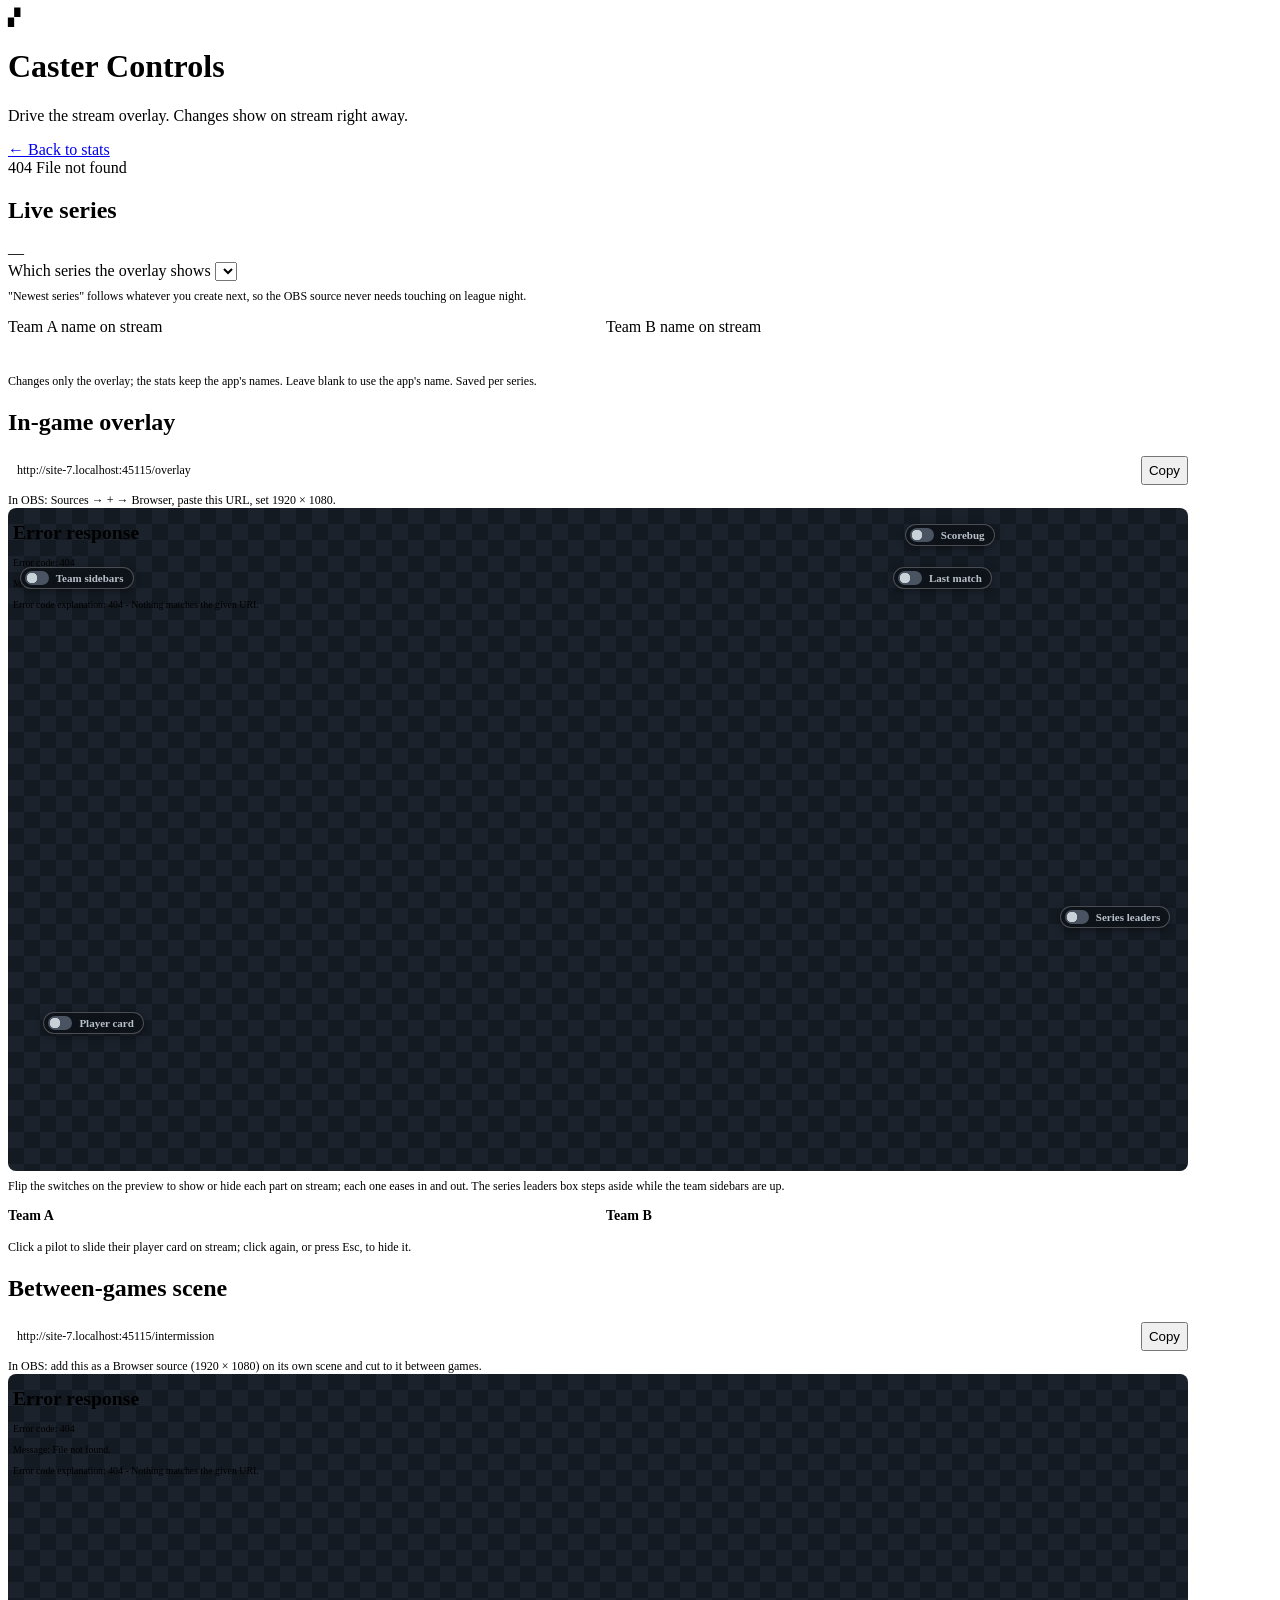
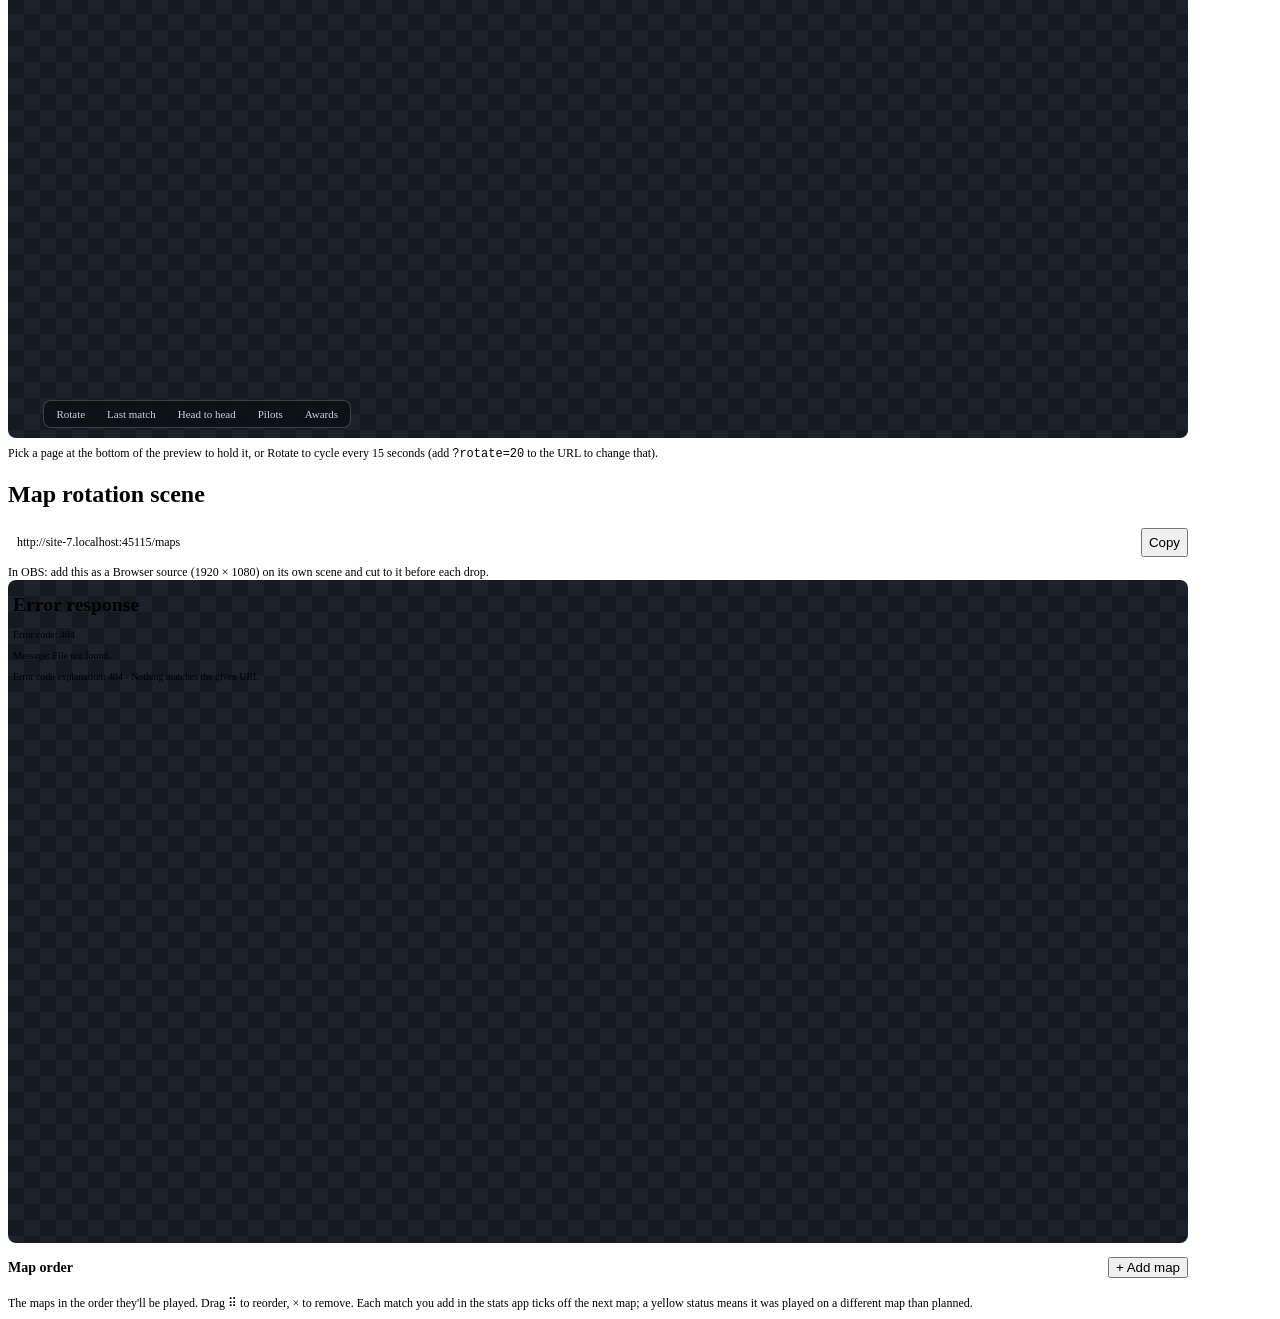
==== commit c529f1c9: "Instant stream updates and eased transitions Stream pages refetch the moment anything changes (serve" ====
--- a/web/caster.html
+++ b/web/caster.html
@@ -88,7 +88,7 @@
       <span class="brand-mark">▞</span>
       <div>
         <h1>Caster Controls</h1>
-        <p class="sub">Drive the stream overlay. Changes show on stream within 2 seconds.</p>
+        <p class="sub">Drive the stream overlay. Changes show on stream right away.</p>
       </div>
     </div>
     <div class="topbar-right">
@@ -130,7 +130,7 @@
         <button class="ps" data-el="leaders" style="right:1.5%;top:60%">Series leaders</button>
         <button class="ps" id="ps-spot" style="left:3%;top:76%">Player card</button>
       </div>
-      <p class="hint">Flip the switches on the preview to show or hide each part on stream (within 2 seconds). The series leaders box steps aside while the team sidebars are up.</p>
+      <p class="hint">Flip the switches on the preview to show or hide each part on stream; each one eases in and out. The series leaders box steps aside while the team sidebars are up.</p>
 
       <div class="cast-grid" style="margin-top:14px">
         <div class="spot-team" data-team="A"><h3 id="spot-name-a">Team A</h3><div class="spot-list" id="spot-list-a"></div></div>
@@ -207,11 +207,21 @@
     node.textContent = message || '';
   }
 
+  const FRAMES = ['preview-frame', 'inter-frame', 'maps-frame'];
+  // Tell the previews to refetch now rather than on their next poll.
+  function nudgePreviews() {
+    for (const id of FRAMES) {
+      const win = $(id).contentWindow;
+      if (win) win.postMessage('mwo-changed', location.origin);
+    }
+  }
+
   async function update(changes) {
     try {
       snap = await api('/api/overlay', { method: 'PUT', body: JSON.stringify(changes) });
       banner('');
       render();
+      nudgePreviews();
     } catch (err) { banner(err.message); }
   }
 
@@ -450,7 +460,11 @@
     $('maps-frame').src = `/maps${FRESH}`;
     fitPreview();
     await poll();
-    // Rosters and the score move as matches are added in the main app.
+    // Rosters and the score move as matches are added in the main app: the server
+    // pushes a note on every change, which also refreshes the previews.
+    if (window.EventSource) {
+      new EventSource('/api/overlay/events').onmessage = () => { poll(); nudgePreviews(); };
+    }
     setInterval(poll, 4000);
     setInterval(() => loadSeries().then(render).catch(() => {}), 15000);
   })();
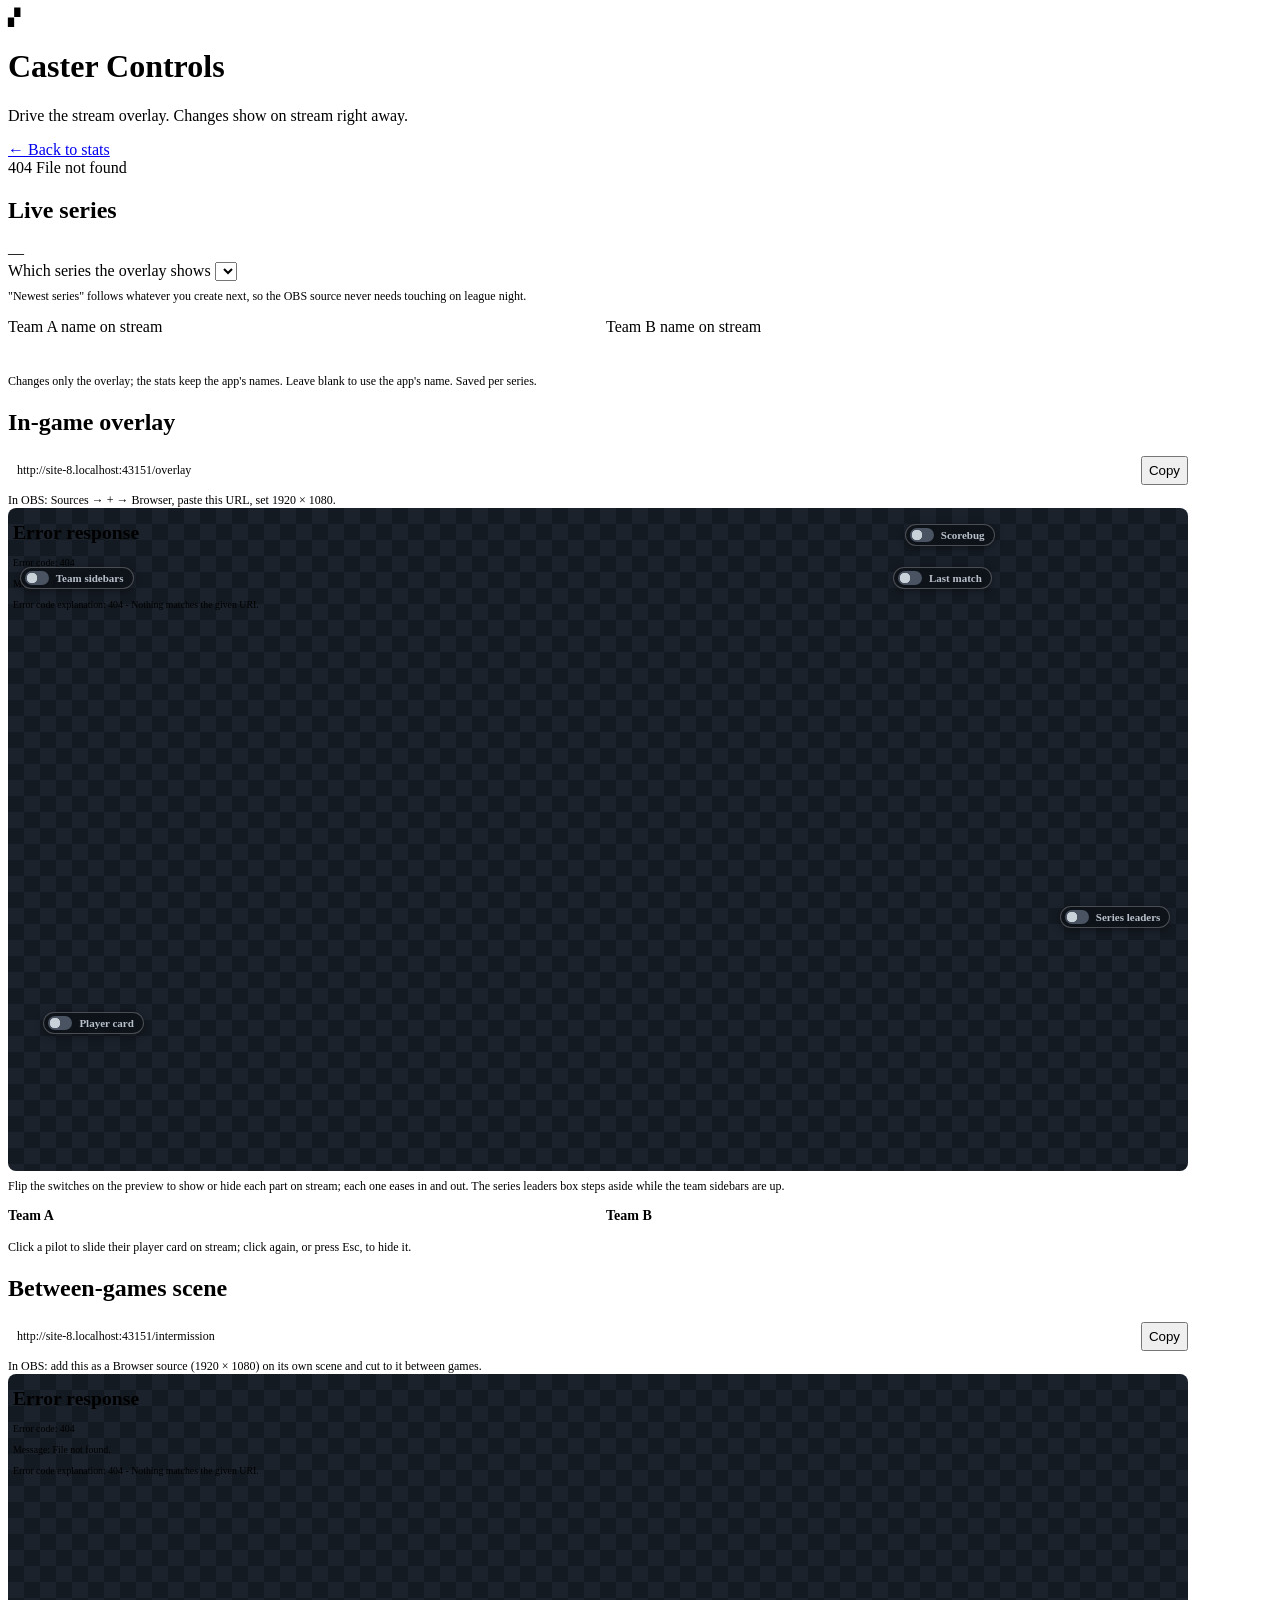
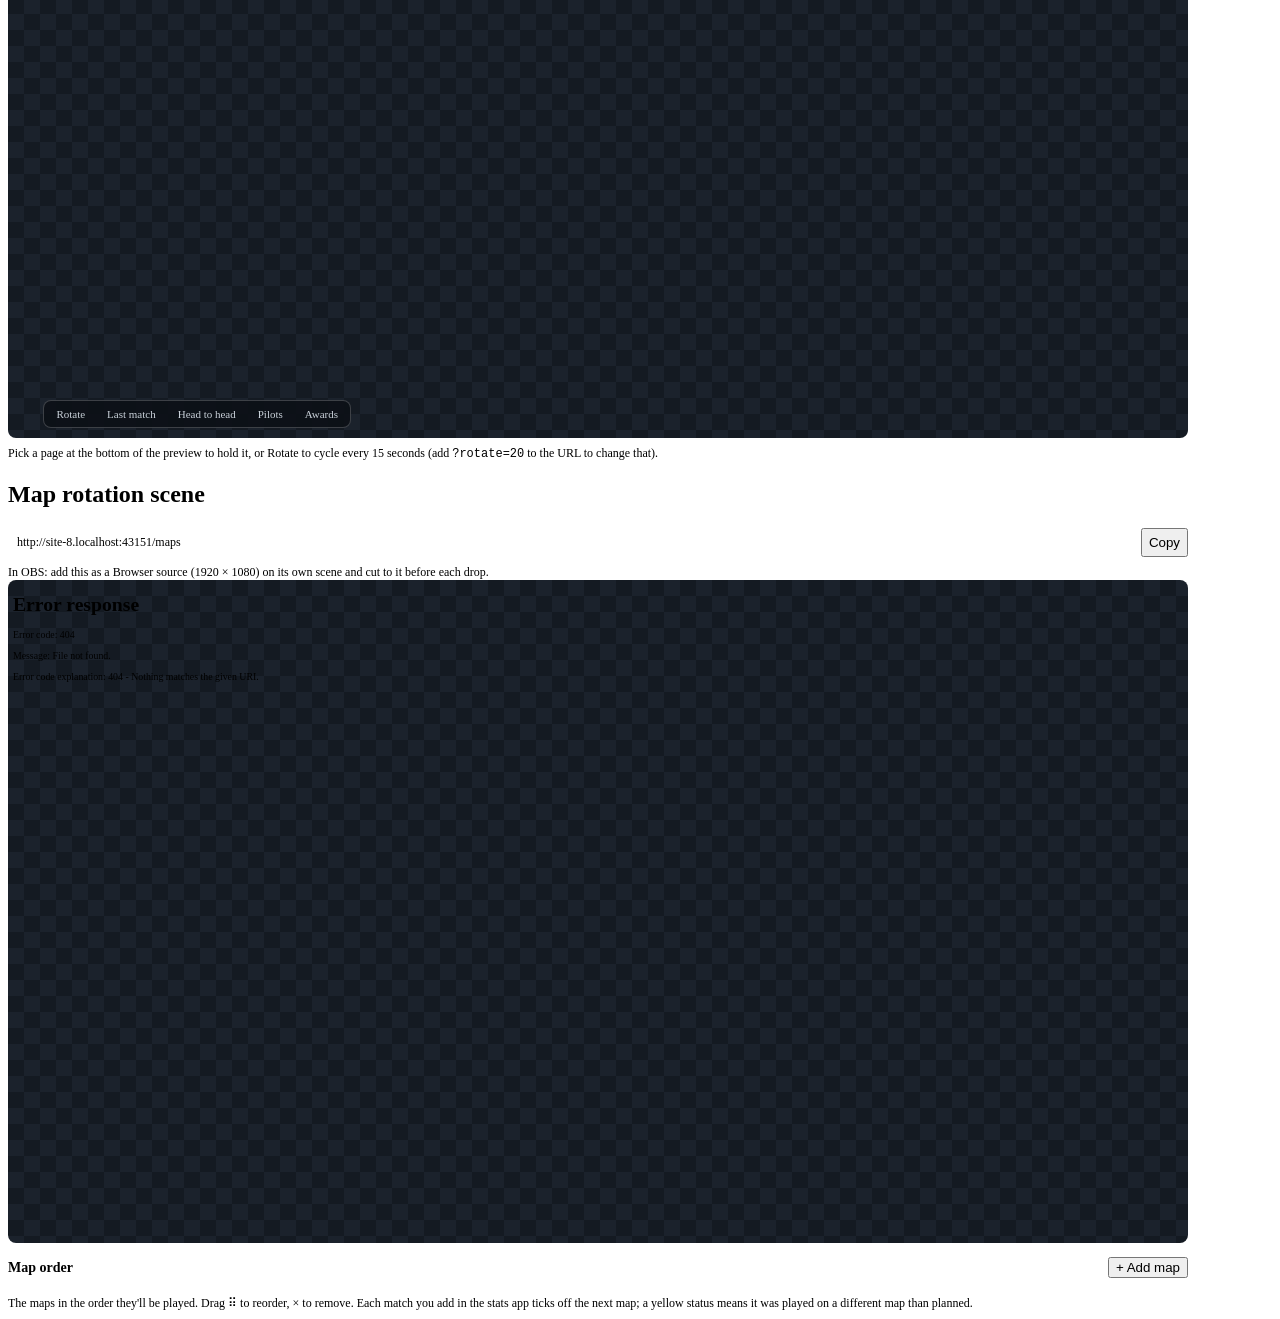
==== commit 4588c72a: "Caster: the player card switch brings back the last pilot, or the first one listed Co-Authored-By: C" ====
--- a/web/caster.html
+++ b/web/caster.html
@@ -375,7 +375,8 @@
     }
     const spot = $('ps-spot');
     spot.classList.toggle('on', Boolean(snap.state.spotlight));
-    spot.textContent = snap.state.spotlight ? `Player card: ${snap.state.spotlight}` : 'Player card: pick a pilot below';
+    const pick = snap.state.spotlight || spotPick();
+    spot.textContent = pick ? `Player card: ${pick}` : 'Player card: no pilots yet';
     $('live-pill').textContent = snap.series
       ? `${snap.series.name} · ${snap.teams.A.wins}–${snap.teams.B.wins}` : 'No series yet';
 
@@ -427,8 +428,18 @@
       update(el === 'sidebars' ? { sidebars: next } : { elements: { [el]: next } });
     };
   }
+  // Who the player card switch brings up: the last pilot shown, if they're still on a
+  // roster, otherwise the first pilot listed.
+  function spotPick() {
+    if (!snap || !snap.rosters) return null;
+    const all = [...snap.rosters.A, ...snap.rosters.B];
+    return all.includes(snap.state.last_spotlight) ? snap.state.last_spotlight : all[0] || null;
+  }
+
   $('ps-spot').onclick = () => {
-    if (snap && snap.state.spotlight) update({ spotlight: null });
+    if (!snap) return;
+    if (snap.state.spotlight) update({ spotlight: null });
+    else if (spotPick()) update({ spotlight: spotPick() });
     else $('spot-list-a').scrollIntoView({ behavior: 'smooth', block: 'center' });
   };
   document.addEventListener('keydown', (e) => { if (e.key === 'Escape') update({ spotlight: null }); });
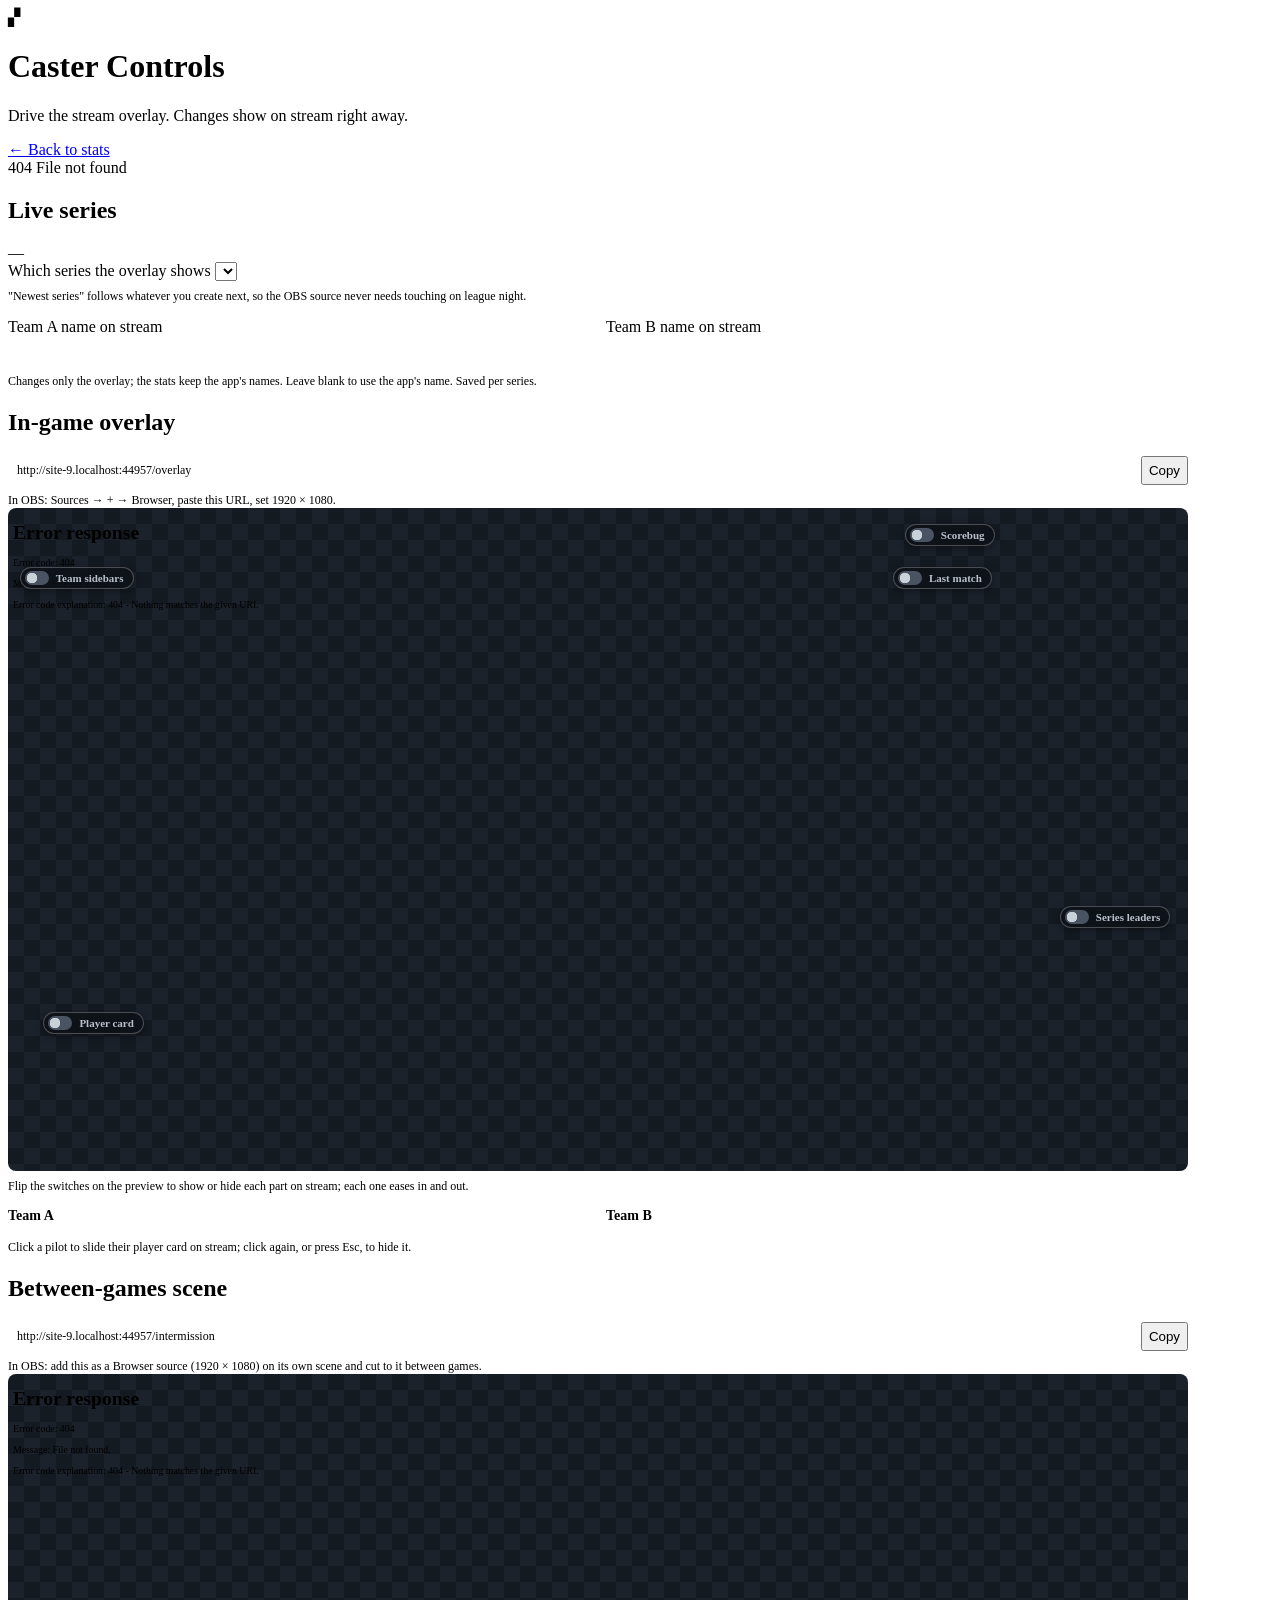
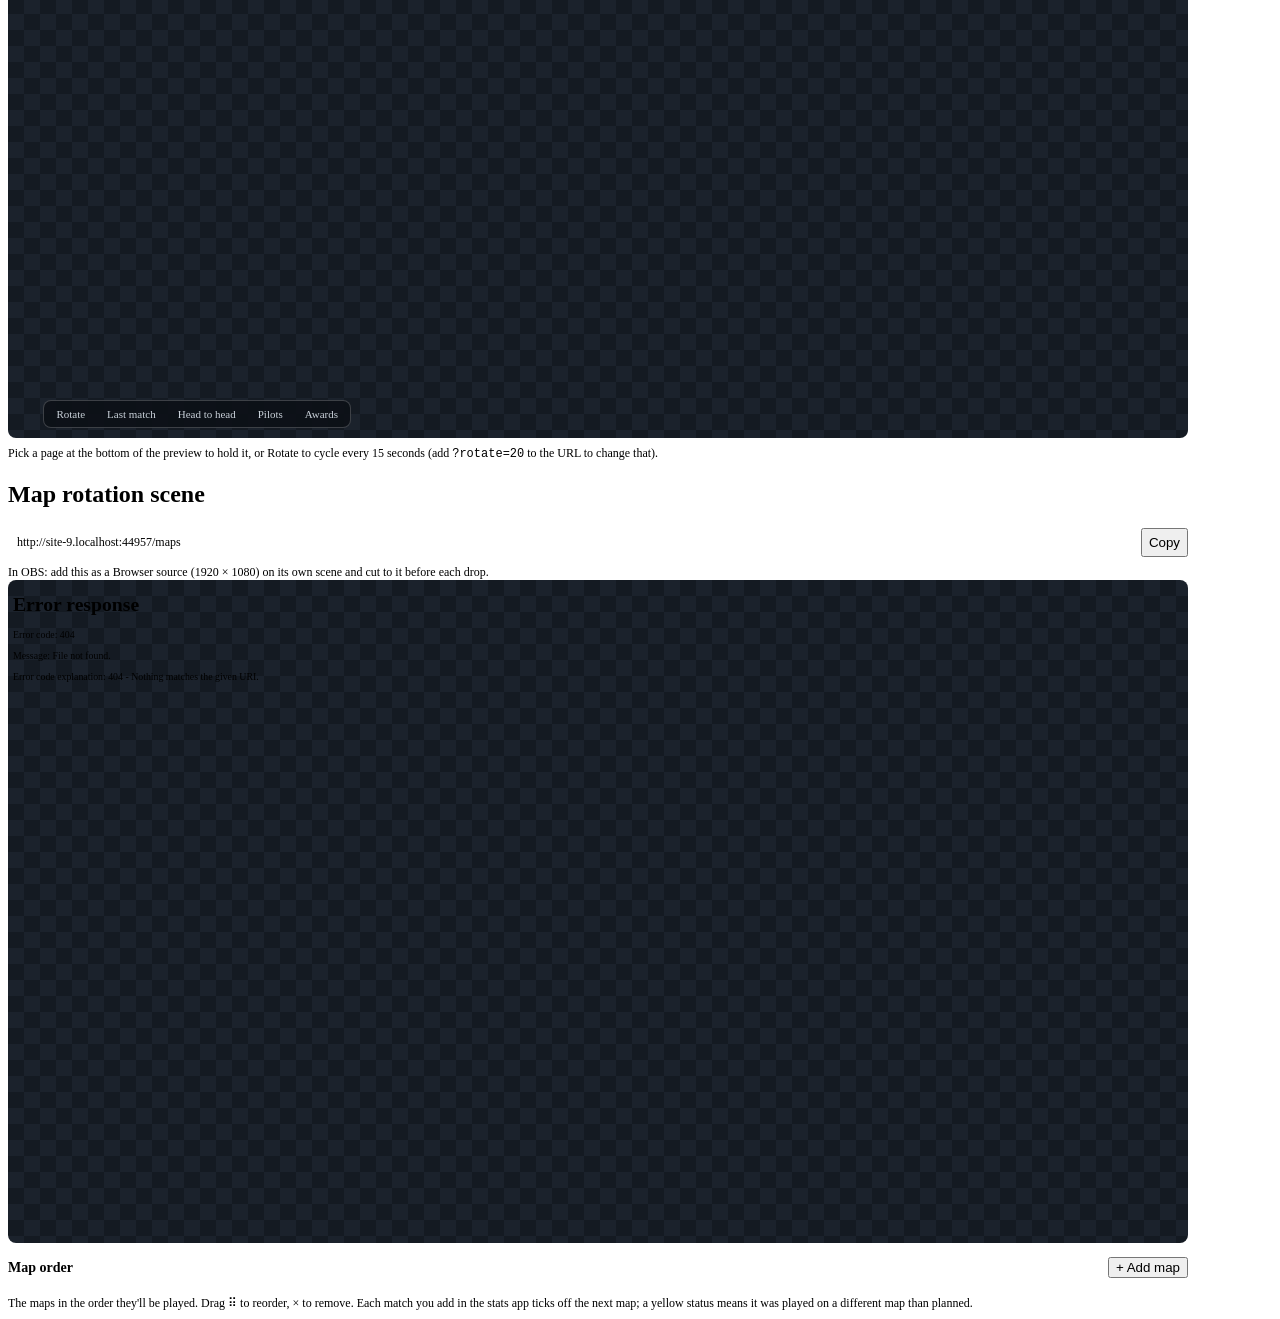
==== commit 23b9c67b: "Overlay: series leaders and team sidebars switch independently Co-Authored-By: Claude Opus 5.5 (1M c" ====
--- a/web/caster.html
+++ b/web/caster.html
@@ -130,7 +130,7 @@
         <button class="ps" data-el="leaders" style="right:1.5%;top:60%">Series leaders</button>
         <button class="ps" id="ps-spot" style="left:3%;top:76%">Player card</button>
       </div>
-      <p class="hint">Flip the switches on the preview to show or hide each part on stream; each one eases in and out. The series leaders box steps aside while the team sidebars are up.</p>
+      <p class="hint">Flip the switches on the preview to show or hide each part on stream; each one eases in and out.</p>
 
       <div class="cast-grid" style="margin-top:14px">
         <div class="spot-team" data-team="A"><h3 id="spot-name-a">Team A</h3><div class="spot-list" id="spot-list-a"></div></div>
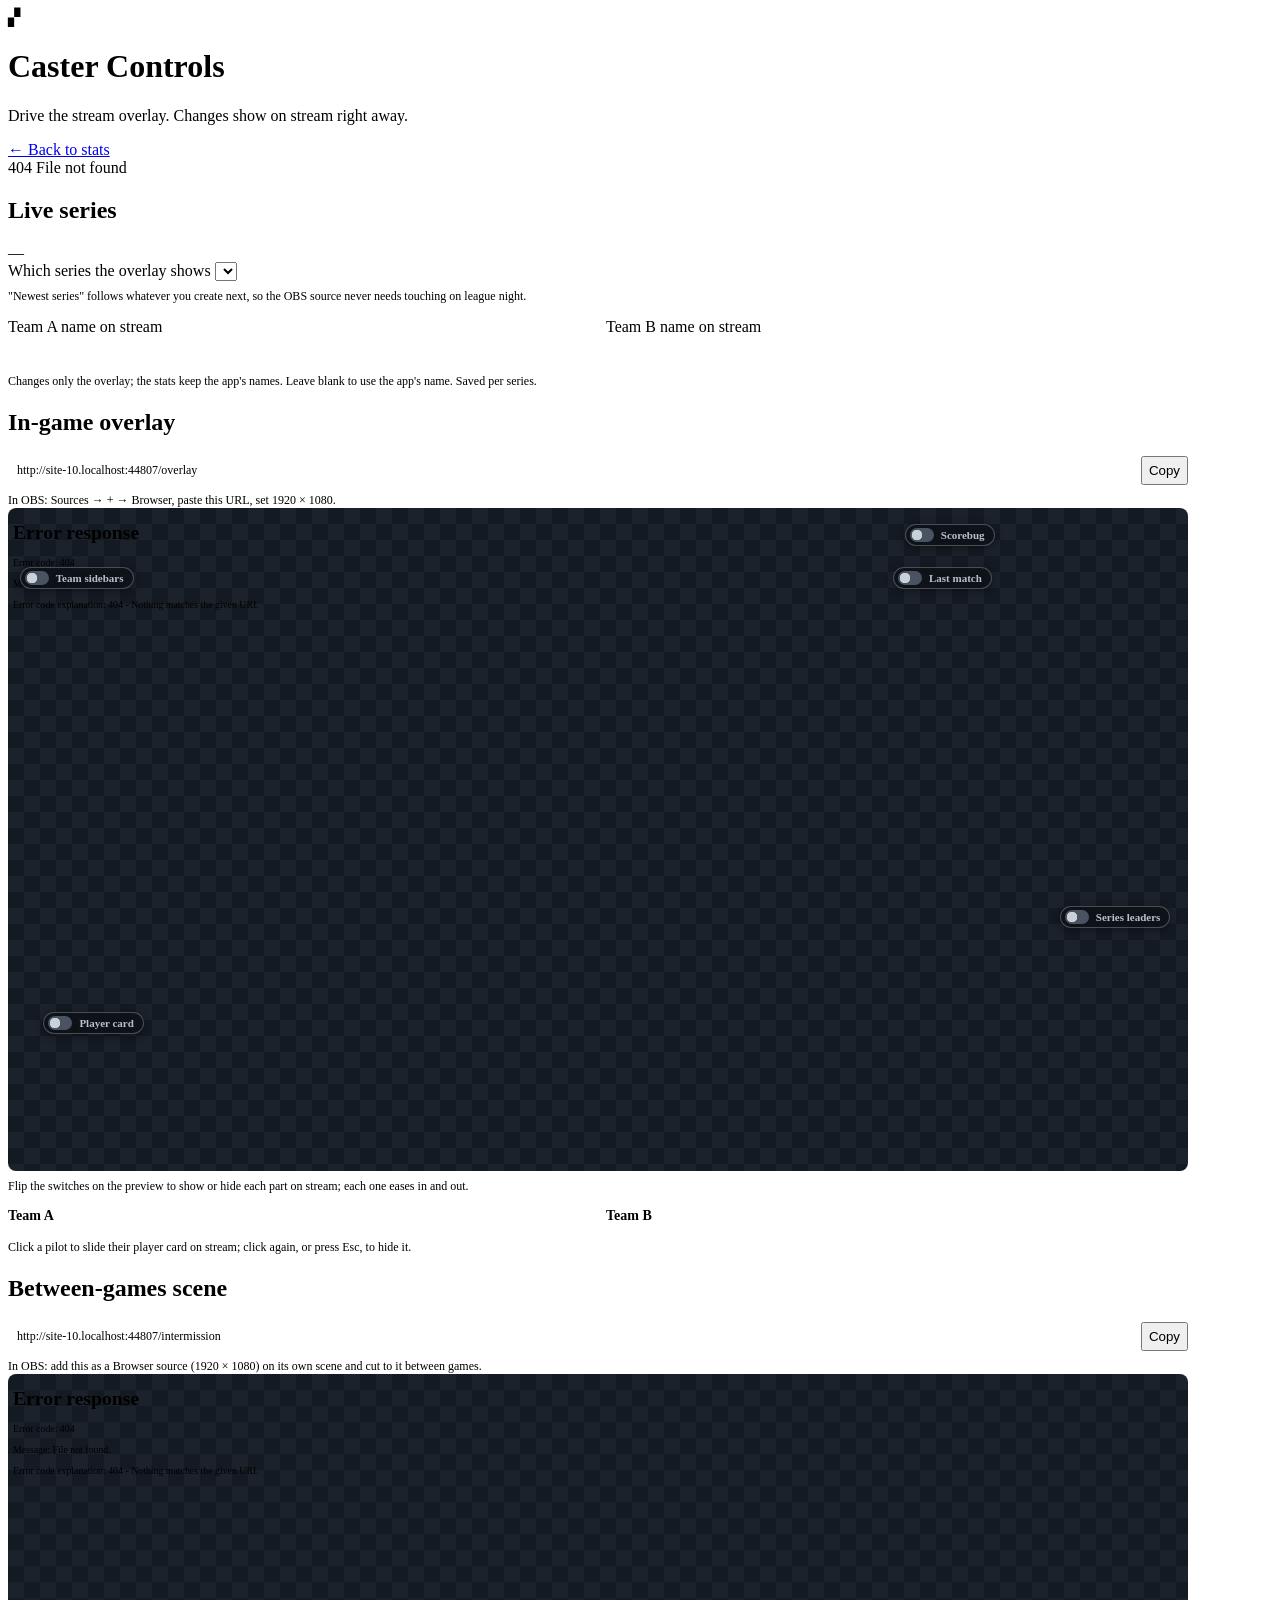
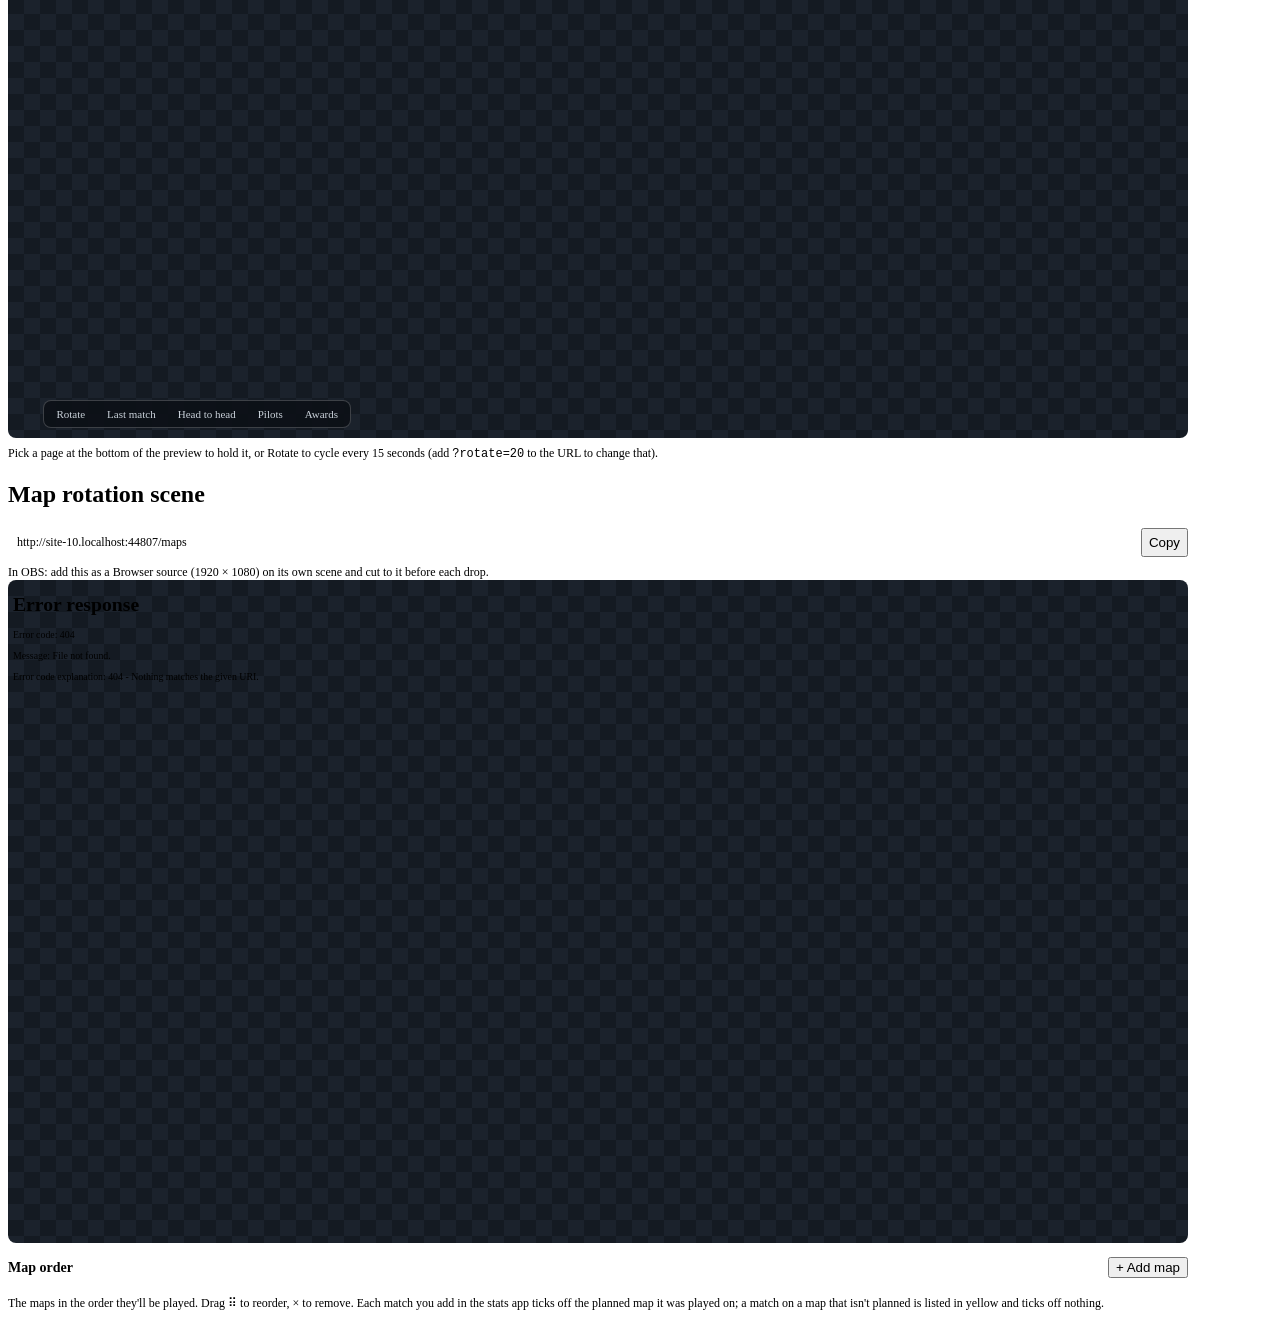
==== commit ea00658d: "Map order: pair each result with the planned map it was played on A match only ticks off a planned m" ====
--- a/web/caster.html
+++ b/web/caster.html
@@ -71,7 +71,7 @@
     }
     .map-row .status { font-size: 12px; color: var(--muted); }
     .map-row .status.done { color: var(--ok); }
-    .map-row .status.off { color: var(--warn); }
+    .off-plan { font-size: 12px; color: var(--warn); margin: 8px 0 0; }
     .map-row .status.next { color: var(--text); font-weight: 600; }
     .map-row .remove { background: none; border: 0; color: var(--muted); font-size: 18px; cursor: pointer; border-radius: 6px; }
     .map-row .remove:hover { color: var(--danger); background: rgba(248,81,73,.12); }
@@ -181,7 +181,8 @@
       </div>
       <ol class="map-list" id="map-list"></ol>
       <datalist id="map-choices"></datalist>
-      <p class="hint">The maps in the order they'll be played. Drag ⠿ to reorder, × to remove. Each match you add in the stats app ticks off the next map; a yellow status means it was played on a different map than planned.</p>
+      <p class="off-plan" id="off-plan" hidden></p>
+      <p class="hint">The maps in the order they'll be played. Drag ⠿ to reorder, × to remove. Each match you add in the stats app ticks off the planned map it was played on; a match on a map that isn't planned is listed in yellow and ticks off nothing.</p>
     </div>
   </section>
 </main>
@@ -262,12 +263,7 @@
     const slot = (snap && snap.map_plan || [])[index];
     if (!slot) return { cls: '', text: '' };
     if (slot.status === 'done') {
-      const norm = (v) => (v || '').toLowerCase().replace(/[^a-z0-9]/g, '');
-      const off = slot.played_map && norm(slot.played_map) !== norm(slot.map);
-      return {
-        cls: off ? 'off' : 'done',
-        text: `${slot.winner_name ? `✓ ${slot.winner_name}` : '✓ Played'}${off ? ` · played ${slot.played_map}` : ''}`,
-      };
+      return { cls: 'done', text: `${slot.winner_name ? `✓ ${slot.winner_name}` : '✓ Played'} · match ${slot.match_number}` };
     }
     if (slot.status === 'next') return { cls: 'next', text: 'Up next' };
     return { cls: '', text: '' };
@@ -275,6 +271,10 @@
 
   function renderPlan() {
     const list = $('map-list');
+    const off = (snap && snap.off_plan) || [];
+    $('off-plan').hidden = !off.length;
+    $('off-plan').textContent = off.length
+      ? `Not in the plan: ${off.map((m) => `match ${m.number} (${m.map})`).join(', ')}` : '';
     $('add-map').disabled = !(snap && snap.series);
     $('map-choices').replaceChildren(...((snap && snap.map_choices) || []).map((m) => new Option(m)));
     if (!plan.length) {
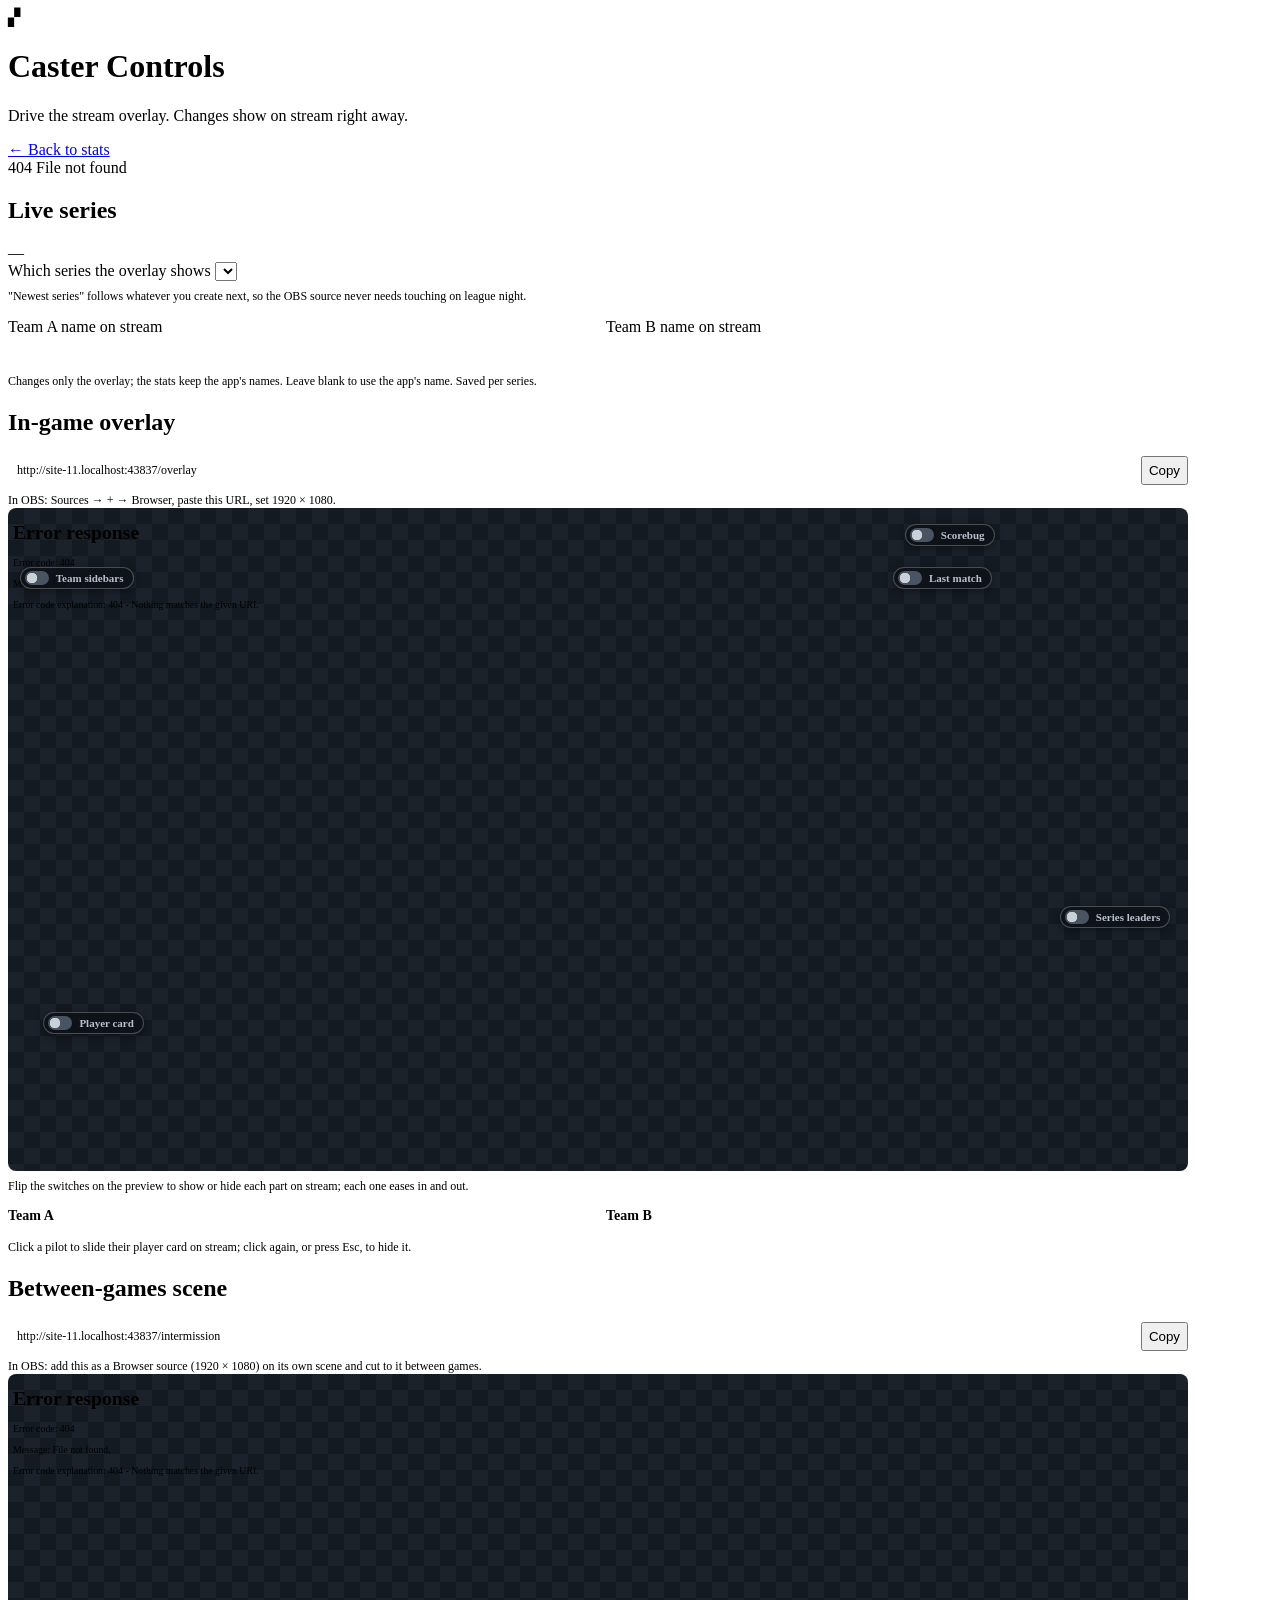
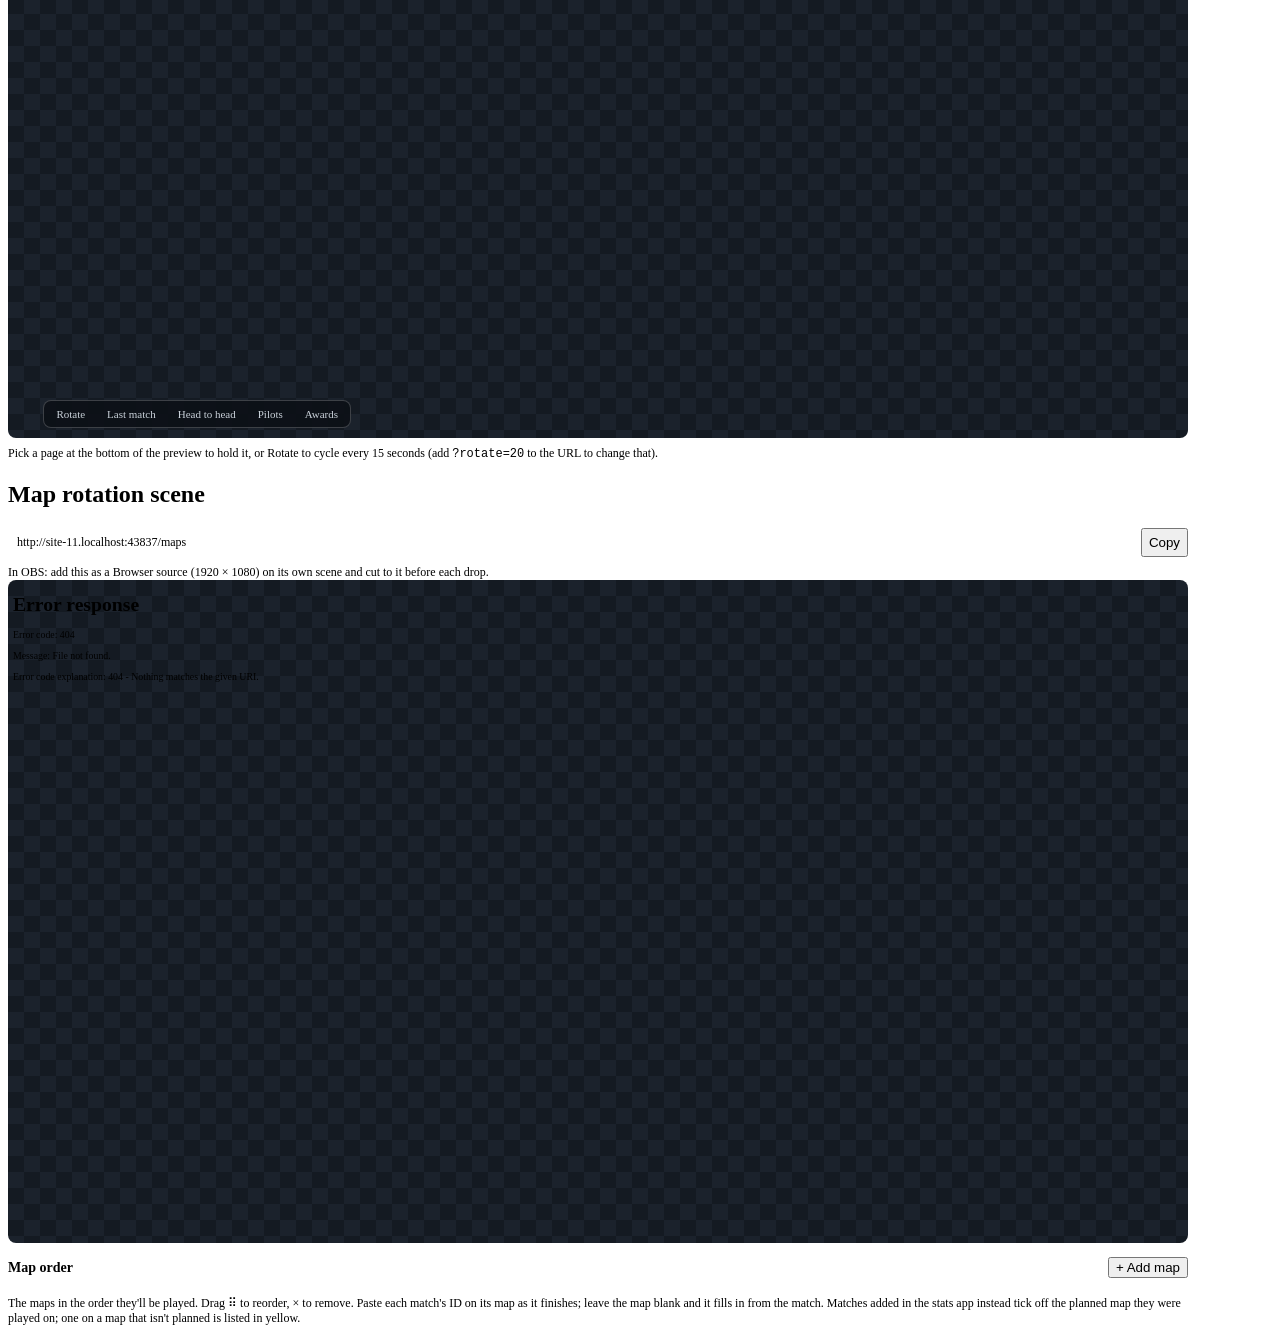
==== commit c97b4ff4: "Map order: paste each match's ID on its map, in order Each row in the caster's map order takes a mat" ====
--- a/web/caster.html
+++ b/web/caster.html
@@ -57,7 +57,7 @@
     .url-box input { font-family: var(--mono); font-size: 12px; }
     .map-list { list-style: none; margin: 0 0 4px; padding: 0; display: grid; gap: 6px; }
     .map-row {
-      display: grid; grid-template-columns: 28px 30px 1fr 160px 230px 36px; align-items: center; gap: 10px;
+      display: grid; grid-template-columns: 28px 30px 1fr 140px 170px 200px 36px; align-items: center; gap: 10px;
       padding: 6px 8px; background: var(--panel-2); border: 1px solid var(--border); border-radius: 6px;
     }
     .map-row.dragging { opacity: .4; }
@@ -70,6 +70,7 @@
       border: 1px solid var(--border); border-radius: 6px; padding: 6px 8px; width: 100%; min-width: 0; box-sizing: border-box;
     }
     .map-row .status { font-size: 12px; color: var(--muted); }
+    .map-row input.mid { font-family: var(--mono); font-size: 12px; }
     .map-row .status.done { color: var(--ok); }
     .off-plan { font-size: 12px; color: var(--warn); margin: 8px 0 0; }
     .map-row .status.next { color: var(--text); font-weight: 600; }
@@ -182,7 +183,7 @@
       <ol class="map-list" id="map-list"></ol>
       <datalist id="map-choices"></datalist>
       <p class="off-plan" id="off-plan" hidden></p>
-      <p class="hint">The maps in the order they'll be played. Drag ⠿ to reorder, × to remove. Each match you add in the stats app ticks off the planned map it was played on; a match on a map that isn't planned is listed in yellow and ticks off nothing.</p>
+      <p class="hint">The maps in the order they'll be played. Drag ⠿ to reorder, × to remove. Paste each match's ID on its map as it finishes; leave the map blank and it fills in from the match. Matches added in the stats app instead tick off the planned map they were played on; one on a map that isn't planned is listed in yellow.</p>
     </div>
   </section>
 </main>
@@ -249,11 +250,11 @@
 
   function syncPlanFromServer() {
     if (!snap || !snap.series) { plan = []; planSeries = null; renderPlan(); return; }
-    const server = (snap.map_plan || []).map((p) => ({ map: p.map, mode: p.mode || '' }));
+    const server = (snap.map_plan || []).map((p) => ({ map: p.map, mode: p.mode || '', match_id: p.match_id || '' }));
     const blanks = plan.filter((p) => !p.map.trim()).length;
     const local = plan.filter((p) => p.map.trim());
     if (planSeries !== snap.series.id || JSON.stringify(server) !== JSON.stringify(local)) {
-      plan = server.concat(planSeries === snap.series.id ? Array.from({ length: blanks }, () => ({ map: '', mode: '' })) : []);
+      plan = server.concat(planSeries === snap.series.id ? Array.from({ length: blanks }, () => ({ map: '', mode: '', match_id: '' })) : []);
       planSeries = snap.series.id;
     }
     renderPlan();
@@ -302,13 +303,18 @@
       mode.value = slot.mode || '';
       mode.onchange = () => { slot.mode = mode.value; savePlan(0); };
 
+      // The match played on this map: paste its ID and it's fetched and added to the series.
+      const mid = Object.assign(document.createElement('input'), { className: 'mid', value: slot.match_id || '', placeholder: 'Match ID' });
+      mid.onchange = () => setSlotMatch(index, mid.value.trim(), status);
+      mid.onkeydown = (e) => { if (e.key === 'Enter') mid.blur(); e.stopPropagation(); };
+
       const st = statusFor(index);
       const status = Object.assign(document.createElement('span'), { className: `status ${st.cls}`, textContent: st.text });
 
       const remove = Object.assign(document.createElement('button'), { className: 'remove', textContent: '×', title: 'Remove' });
       remove.onclick = () => { plan.splice(index, 1); renderPlan(); savePlan(0); };
 
-      for (const el of [map, mode, remove]) {
+      for (const el of [map, mode, mid, remove]) {
         // Typing or clicking in a control shouldn't start a row drag.
         el.onmousedown = () => { row.draggable = false; };
         el.onblur = () => { row.draggable = true; };
@@ -337,13 +343,35 @@
         savePlan(0);
       };
 
-      row.append(grip, idx, map, mode, status, remove);
+      row.append(grip, idx, map, mode, mid, status, remove);
       return row;
     }));
   }
 
+  async function setSlotMatch(index, matchId, status) {
+    clearTimeout(saveTimer);
+    saveTimer = 'busy';  // hold server syncs until this lands
+    status.className = 'status';
+    status.textContent = matchId ? 'Fetching match…' : '';
+    try {
+      snap = await api('/api/overlay/map-plan/match', {
+        method: 'POST', body: JSON.stringify({ map_plan: plan, index, match_id: matchId || null }),
+      });
+      banner('');
+      saveTimer = null;
+      planSeries = null;  // take the server's copy, which may have filled in the map
+      syncPlanFromServer();
+      render();
+      nudgePreviews();
+    } catch (err) {
+      saveTimer = null;
+      banner(err.message);
+      renderPlan();
+    }
+  }
+
   $('add-map').onclick = () => {
-    plan.push({ map: '', mode: '' });
+    plan.push({ map: '', mode: '', match_id: '' });
     renderPlan();
     const inputs = $('map-list').querySelectorAll('input');
     inputs[inputs.length - 1].focus();
